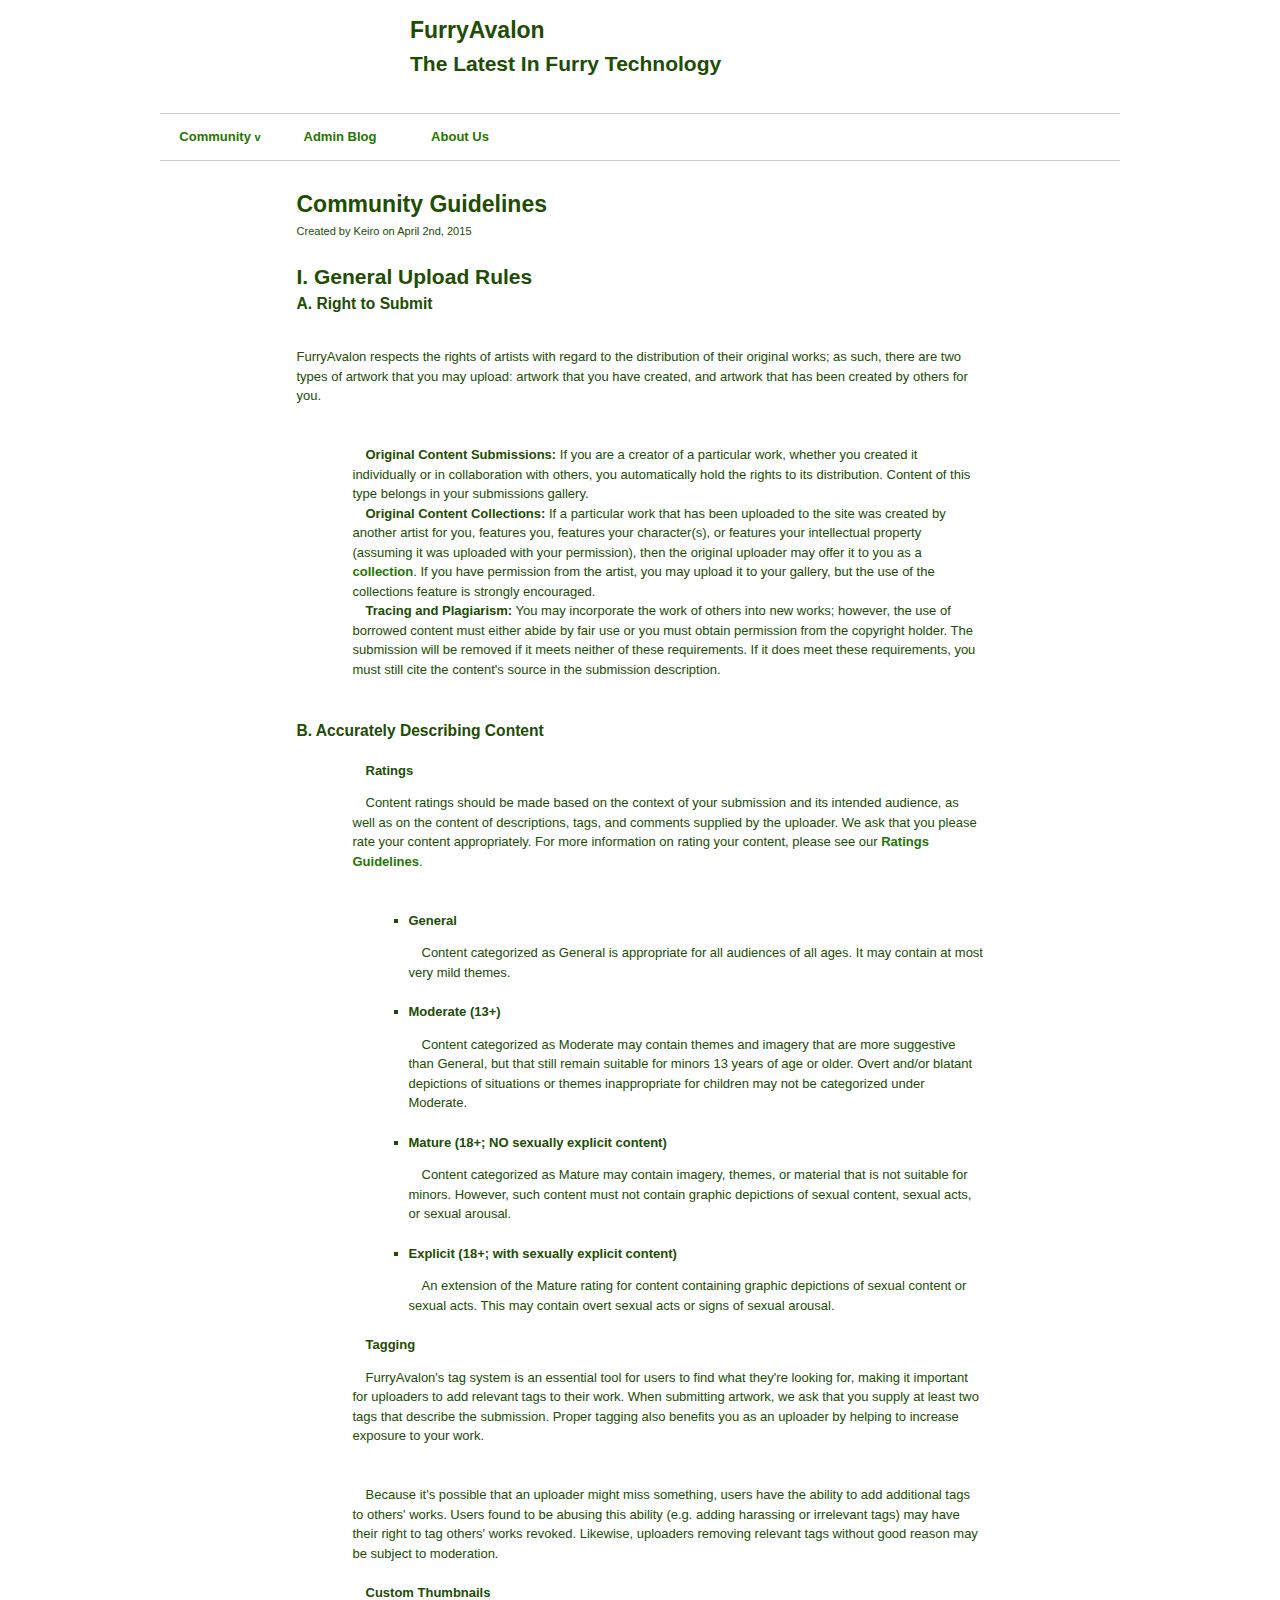
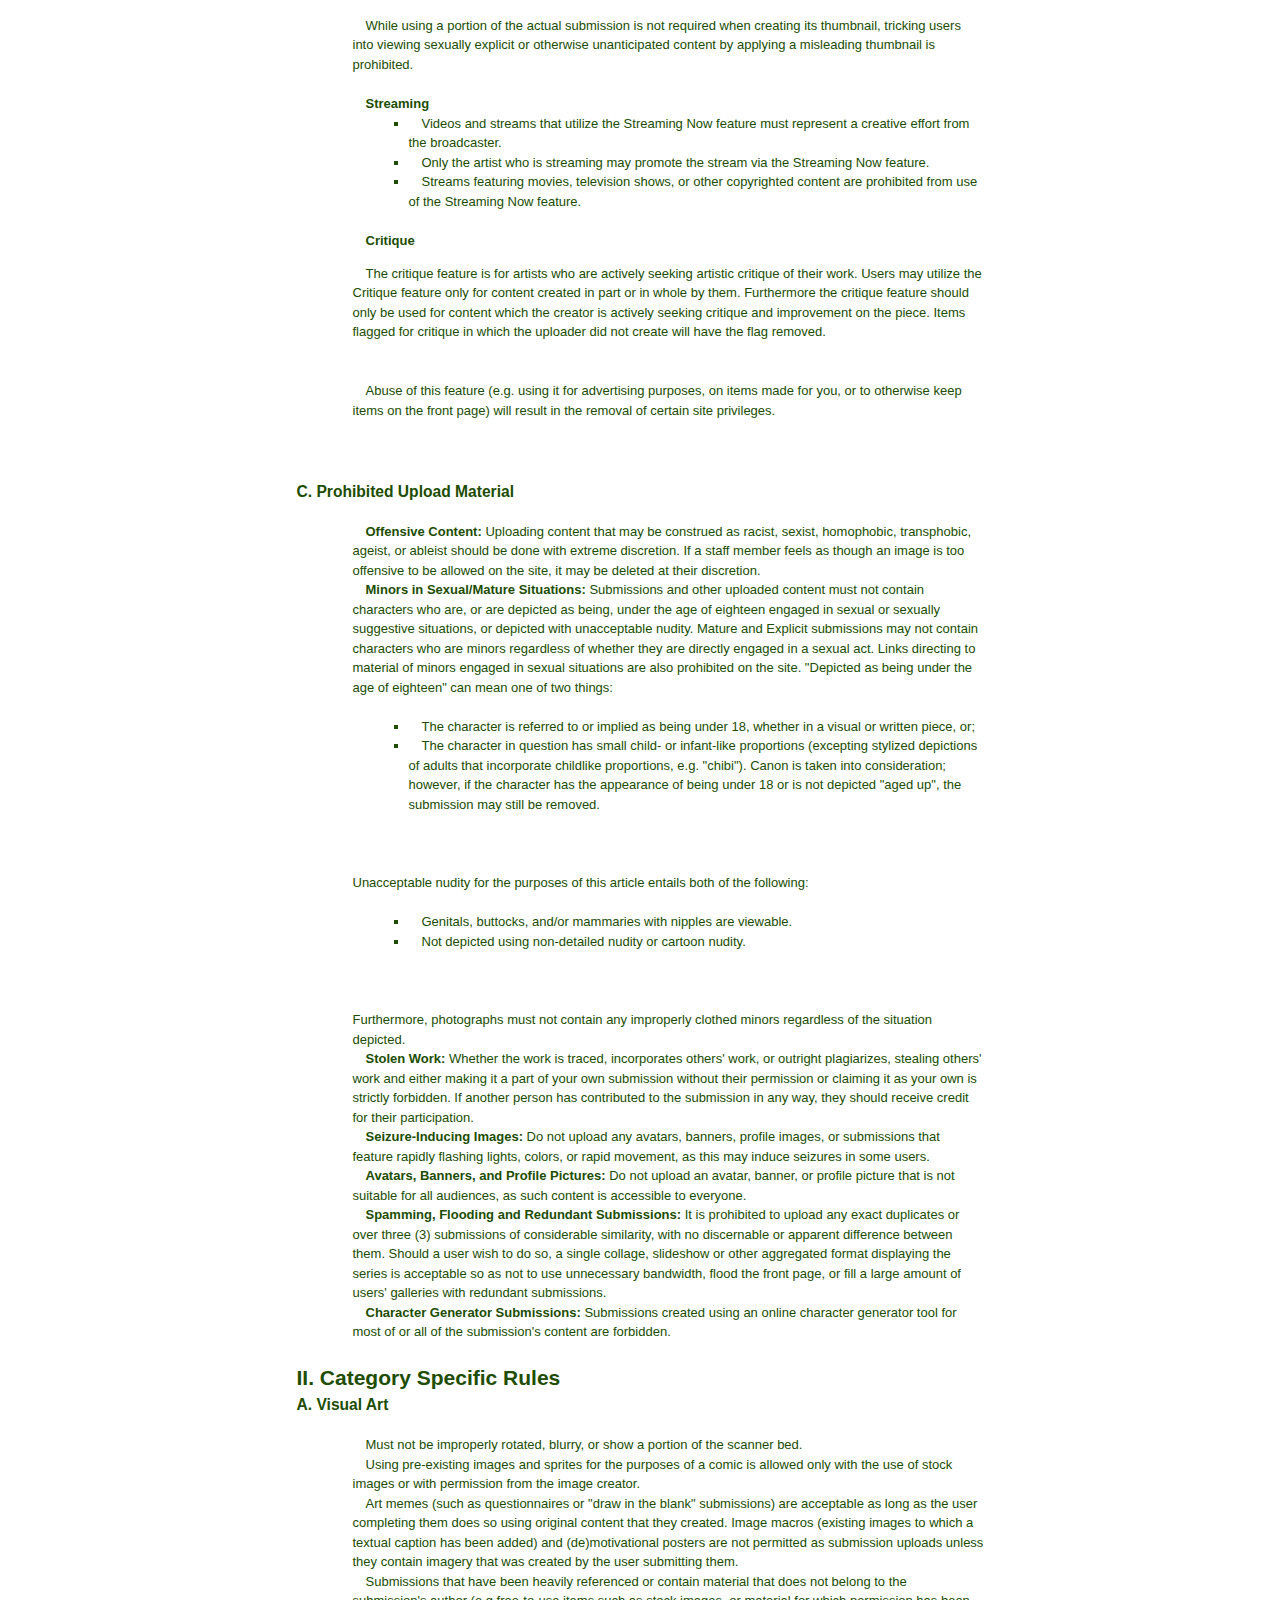
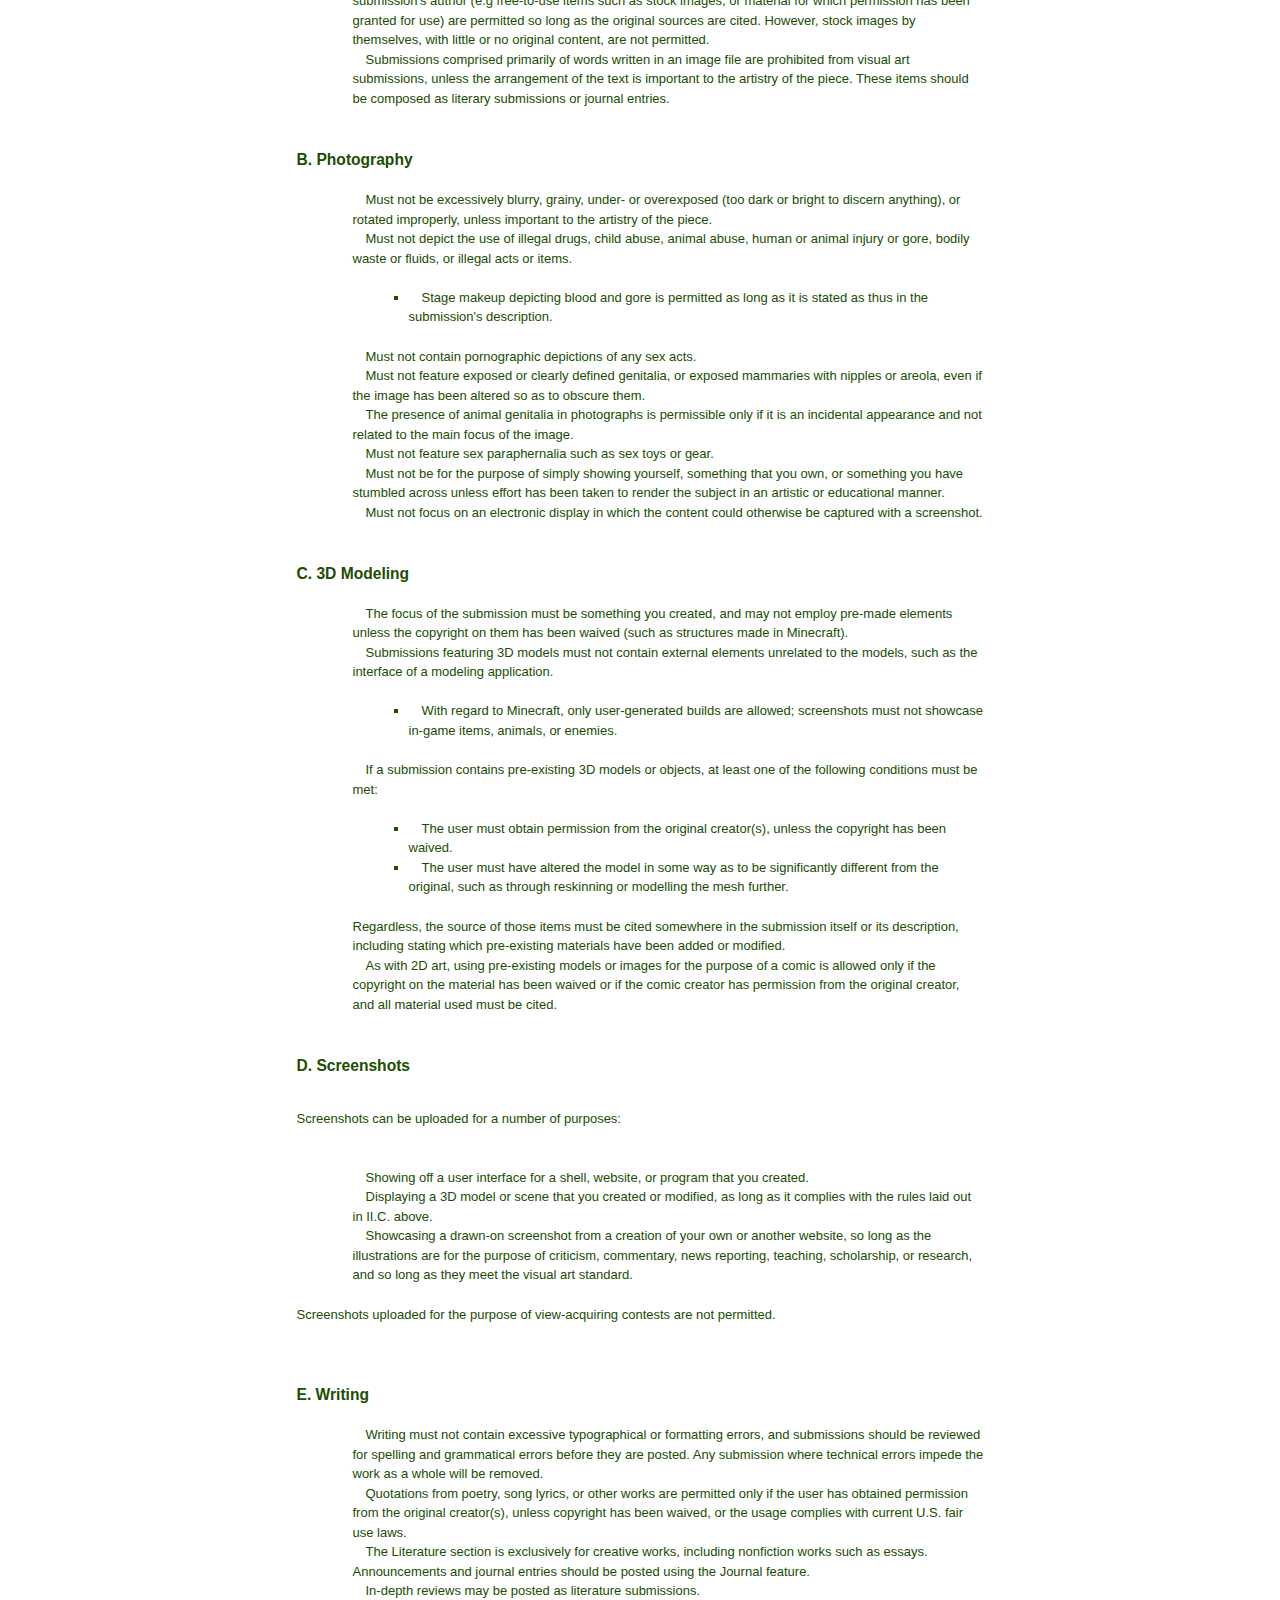
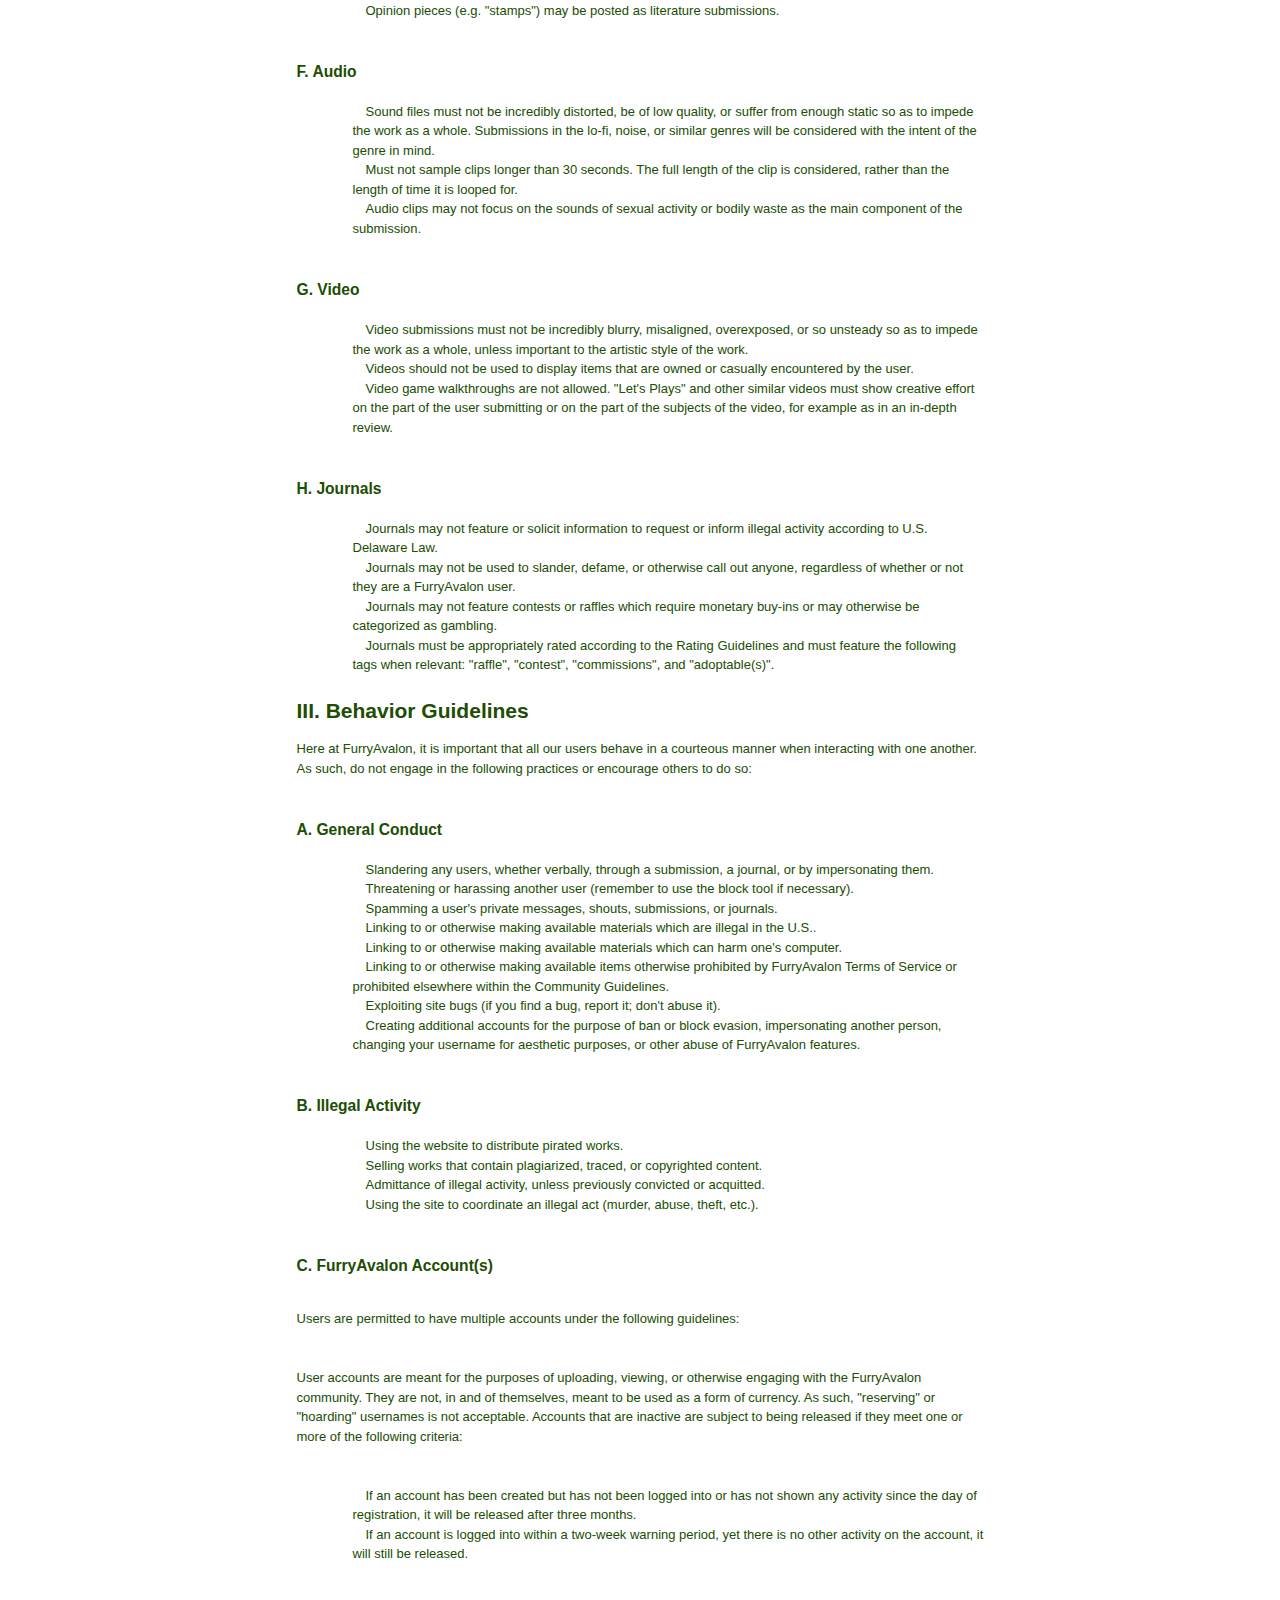
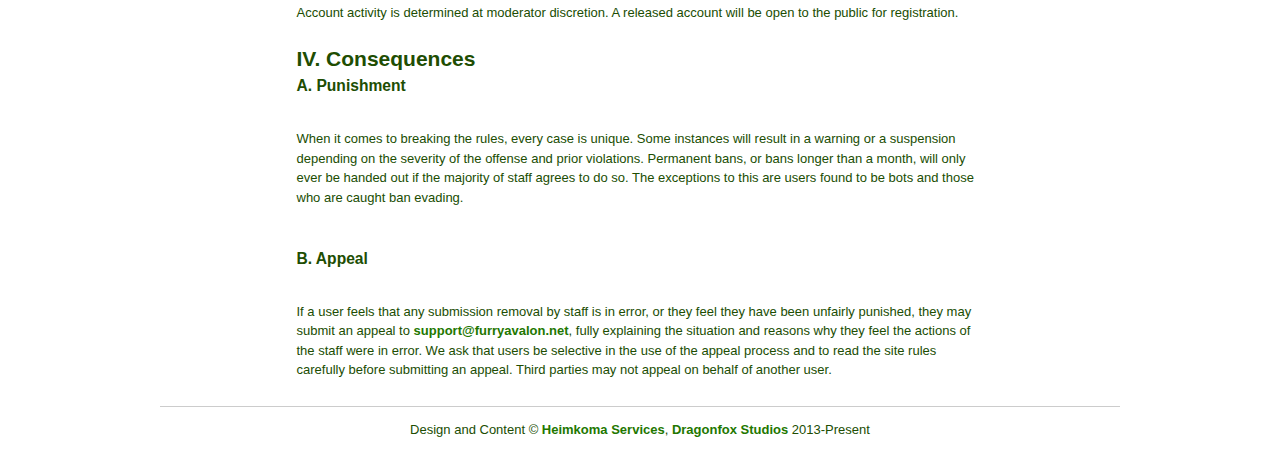
==== policy/index.html @ 7e96c05d "Add Policy folder" ====
<!DOCTYPE HTML>
<html>
	<head>
		<link rel="stylesheet" type="text/css" href="./css/reset.css" />
		<link rel="stylesheet" type="text/css" href="./css/text.css" />
		<link rel="stylesheet" type="text/css" href="./css/960.css" />
		
		<link rel="stylesheet" type="text/css" href="./css/custom.css" />
		<title>FurryAvalon | Policy</title>
	</head>
	<body>
		<header class="container_16">
			<div class="grid_4">
				<a href="http://furryavalon.net"><img class="logo_placeholder" src="./img/transparent.png" alt="furryavalon logo placehold" /></a>
			</div>
			<div class="grid_12">
				<h2>FurryAvalon</h2>
				<h3>The Latest In Furry Technology</h3>
			</div>
			<hr />
		</header>
		<nav>
			<div class="container_16">
                                <div class="grid_2 dropdown">
                                        <a href="">Community <small>v</small></a>

                                        <ul>
                                                <li><a href="http://irc.furryavalon.net:9000" target="_blank">IRC Webchat</a></li>
                                                <li><a href="http://furryavalon.net/forums" target="_blank">Forums</a></li>
                                        </ul>
                                </div>
				<div class="grid_2">
					<a href="http://blog.furryavalon.net">Admin Blog</a>
				</div>
				<div class="grid_2">
					<a href="about.html">About Us</a>
				</div>
			</div>
		</nav>
		<div class="container_16">
			<hr />
			<div class="grid_2 empty">&nbsp;</div>
			<div class="grid_12 mainbar">
				<article class="submission-single-article">
					<h2>Community Guidelines</h2>
					<small>Created by Keiro on April 2nd, 2015</small>
					<p><h3>I. General Upload Rules</h3>

    <div class="formatted-content">

      <h4>A. Right to Submit</h4>

      <p>FurryAvalon respects the rights of artists with regard to the distribution of their original works; as such, there are two types of artwork that you may upload: artwork that you have created, and artwork that has been created by others for you.</p>

      <ol>
        <li><strong>Original Content Submissions:</strong> If you are a creator of a particular work, whether you created it individually or in collaboration with others, you automatically hold the rights to its distribution. Content of this type belongs in your submissions gallery.</li>
        <li><strong>Original Content Collections:</strong> If a particular work that has been uploaded to the site was created by another artist for you, features you, features your character(s), or features your intellectual property (assuming it was uploaded with your permission), then the original uploader may offer it to you as a <a href="#">collection</a>. If you have permission from the artist, you may upload it to your gallery, but the use of the collections feature is strongly encouraged.</li>
        <li><strong>Tracing and Plagiarism:</strong> You may incorporate the work of others into new works; however, the use of borrowed content must either abide by fair use or you must obtain permission from the copyright holder. The submission will be removed if it meets neither of these requirements. If it does meet these requirements, you must still cite the content's source in the submission description.</li>
      </ol>

      <h4>B. Accurately Describing Content</h4>

      <ol>
        <li><a name="ratings"></a><strong>Ratings</strong>
          <p>Content ratings should be made based on the context of your submission and its intended audience, as well as on the content of descriptions, tags, and comments supplied by the uploader. We ask that you please rate your content appropriately. For more information on rating your content, please see our <a href="#">Ratings Guidelines</a>.</p>
          <ul>
            <li><strong>General</strong>
              <p>Content categorized as General is appropriate for all audiences of all ages. It may contain at most very mild themes.</p>
            </li>
            <li><strong>Moderate (13+)</strong>
              <p>Content categorized as Moderate may contain themes and imagery that are more suggestive than General, but that still remain suitable for minors 13 years of age or older. Overt and/or blatant depictions of situations or themes inappropriate for children may not be categorized under Moderate.</p>
            </li>
            <li><strong>Mature (18+; NO sexually explicit content)</strong>
              <p>Content categorized as Mature may contain imagery, themes, or material that is not suitable for minors. However, such content must not contain graphic depictions of sexual content, sexual acts, or sexual arousal.</p>
            </li>
            <li><strong>Explicit (18+; with sexually explicit content)</strong>
              <p>An extension of the Mature rating for content containing graphic depictions of sexual content or sexual acts. This may contain overt sexual acts or signs of sexual arousal.</p>
            </li>
          </ul>
        </li>

        <li><strong>Tagging</strong>
          <p>FurryAvalon's tag system is an essential tool for users to find what they're looking for, making it important for uploaders to add relevant tags to their work. When submitting artwork, we ask that you supply at least two tags that describe the submission. Proper tagging also benefits you as an uploader by helping to increase exposure to your work.</p>

          <p>Because it's possible that an uploader might miss something, users have the ability to add additional tags to others' works. Users found to be abusing this ability (e.g. adding harassing or irrelevant tags) may have their right to tag others' works revoked. Likewise, uploaders removing relevant tags without good reason may be subject to moderation.</p>
        </li>

        <li><strong>Custom Thumbnails</strong>
          <p>While using a portion of the actual submission is not required when creating its thumbnail, tricking users into viewing sexually explicit or otherwise unanticipated content by applying a misleading thumbnail is prohibited.</p>
        </li>

        <li><strong>Streaming</strong>
          <ul>
            <li>Videos and streams that utilize the Streaming Now feature must represent a creative effort from the broadcaster.</li>
            <li>Only the artist who is streaming may promote the stream via the Streaming Now feature.</li>
            <li>Streams featuring movies, television shows, or other copyrighted content are prohibited from use of the Streaming Now feature.</li>
          </ul>
        </li>

        <li><strong>Critique</strong>
          <p>The critique feature is for artists who are actively seeking artistic critique of their work. Users may utilize the Critique feature only for content created in part or in whole by them. Furthermore the critique feature should only be used for content which the creator is actively seeking critique and improvement on the piece. Items flagged for critique in which the uploader did not create will have the flag removed.</p>
          <p>Abuse of this feature (e.g. using it for advertising purposes, on items made for you, or to otherwise keep items on the front page) will result in the removal of certain site privileges.</p>
        </li>
      </ol>

    <h4>C. Prohibited Upload Material</h4>

      <ol>
        <li><strong>Offensive Content:</strong> Uploading content that may be construed as racist, sexist, homophobic, transphobic, ageist, or ableist should be done with extreme discretion. If a staff member feels as though an image is too offensive to be allowed on the site, it may be deleted at their discretion.</li>

        <li><strong>Minors in Sexual/Mature Situations:</strong> Submissions and other uploaded content must not contain characters who are, or are depicted as being, under the age of eighteen engaged in sexual or sexually suggestive situations, or depicted with unacceptable nudity. Mature and Explicit submissions may not contain characters who are minors regardless of whether they are directly engaged in a sexual act. Links directing to material of minors engaged in sexual situations are also prohibited on the site. "Depicted as being under the age of eighteen" can mean one of two things:
          <ul style="padding-top: 1.5em;">
            <li>The character is referred to or implied as being under 18, whether in a visual or written piece, or;</li>
            <li>The character in question has small child- or infant-like proportions (excepting stylized depictions of adults that incorporate childlike proportions, e.g. "chibi"). Canon is taken into consideration; however, if the character has the appearance of being under 18 or is not depicted "aged up", the submission may still be removed.</li>
          </ul>
          <br />Unacceptable nudity for the purposes of this article entails both of the following:
          <ul style="padding-top: 1.5em;">
            <li>Genitals, buttocks, and/or mammaries with nipples are viewable.</li>
            <li>Not depicted using non-detailed nudity or cartoon nudity.</li>
          </ul>
          <br />Furthermore, photographs must not contain any improperly clothed minors regardless of the situation depicted.
        </li>

        <li><strong>Stolen Work:</strong> Whether the work is traced, incorporates others' work, or outright plagiarizes, stealing others' work and either making it a part of your own submission without their permission or claiming it as your own is strictly forbidden. If another person has contributed to the submission in any way, they should receive credit for their participation.</li>

        <li><strong>Seizure-Inducing Images:</strong> Do not upload any avatars, banners, profile images, or submissions that feature rapidly flashing lights, colors, or rapid movement, as this may induce seizures in some users.</li>

        <li><strong>Avatars, Banners, and Profile Pictures:</strong> Do not upload an avatar, banner, or profile picture that is not suitable for all audiences, as such content is accessible to everyone.</li>

        <li><strong>Spamming, Flooding and Redundant Submissions:</strong> It is prohibited to upload any exact duplicates or over three (3) submissions of considerable similarity, with no discernable or apparent difference between them. Should a user wish to do so, a single collage, slideshow or other aggregated format displaying the series is acceptable so as not to use unnecessary bandwidth, flood the front page, or fill a large amount of users' galleries with redundant submissions.</li>

        <li><strong>Character Generator Submissions:</strong> Submissions created using an online character generator tool for most of or all of the submission's content are forbidden.</li>
      </ol>
    </div>

    <h3>II. Category Specific Rules</h3>

    <div class="formatted-content">
      <h4>A. Visual Art</h4>

      <ol>
        <li>Must not be improperly rotated, blurry, or show a portion of the scanner bed.</li>
        <li>Using pre-existing images and sprites for the purposes of a comic is allowed only with the use of stock images or with permission from the image creator.</li>
        <li>Art memes (such as questionnaires or "draw in the blank" submissions) are acceptable as long as the user completing them does so using original content that they created. Image macros (existing images to which a textual caption has been added) and (de)motivational posters are not permitted as submission uploads unless they contain imagery that was created by the user submitting them.</li>
        <li>Submissions that have been heavily referenced or contain material that does not belong to the submission's author (e.g free-to-use items such as stock images, or material for which permission has been granted for use) are permitted so long as the original sources are cited. However, stock images by themselves, with little or no original content, are not permitted.</li>
        <li>Submissions comprised primarily of words written in an image file are prohibited from visual art submissions, unless the arrangement of the text is important to the artistry of the piece. These items should be composed as literary submissions or journal entries.</li>
      </ol>

      <h4>B. Photography</h4>

      <ol>
        <li>Must not be excessively blurry, grainy, under- or overexposed (too dark or bright to discern anything), or rotated improperly, unless important to the artistry of the piece.</li>
        <li>Must not depict the use of illegal drugs, child abuse, animal abuse, human or animal injury or gore, bodily waste or fluids, or illegal acts or items.
          <ul style="padding-top: 1.5em;">
            <li>Stage makeup depicting blood and gore is permitted as long as it is stated as thus in the submission's description.</li>
          </ul>
        </li>
        <li>Must not contain pornographic depictions of any sex acts.</li>
        <li>Must not feature exposed or clearly defined genitalia, or exposed mammaries with nipples or areola, even if the image has been altered so as to obscure them.</li>
        <li>The presence of animal genitalia in photographs is permissible only if it is an incidental appearance and not related to the main focus of the image.</li>
        <li>Must not feature sex paraphernalia such as sex toys or gear.</li>
        <li>Must not be for the purpose of simply showing yourself, something that you own, or something you have stumbled across unless effort has been taken to render the subject in an artistic or educational manner.</li>
        <li>Must not focus on an electronic display in which the content could otherwise be captured with a screenshot.</li>
      </ol>

      <h4>C. 3D Modeling</h4>

      <ol>
        <li>The focus of the submission must be something you created, and may not employ pre-made elements unless the copyright on them has been waived (such as structures made in Minecraft).</li>
        <li>Submissions featuring 3D models must not contain external elements unrelated to the models, such as the interface of a modeling application.
          <ul style="padding-top: 1.5em;">
            <li>With regard to Minecraft, only user-generated builds are allowed; screenshots must not showcase in-game items, animals, or enemies.</li>
          </ul>
        </li>
        <li>If a submission contains pre-existing 3D models or objects, at least one of the following conditions must be met:
          <ul style="padding-top: 1.5em;">
            <li>The user must obtain permission from the original creator(s), unless the copyright has been waived.</li>
            <li>The user must have altered the model in some way as to be significantly different from the original, such as through reskinning or modelling the mesh further.</li>
          </ul>
        Regardless, the source of those items must be cited somewhere in the submission itself or its description, including stating which pre-existing materials have been added or modified.</li>
        <li>As with 2D art, using pre-existing models or images for the purpose of a comic is allowed only if the copyright on the material has been waived or if the comic creator has permission from the original creator, and all material used must be cited.</li>
      </ol>

      <h4>D. Screenshots</h4>

      <p>Screenshots can be uploaded for a number of purposes:</p>

      <ol>
        <li>Showing off a user interface for a shell, website, or program that you created.</li>
        <li>Displaying a 3D model or scene that you created or modified, as long as it complies with the rules laid out in II.C. above.</li>
        <li>Showcasing a drawn-on screenshot from a creation of your own or another website, so long as the illustrations are for the purpose of criticism, commentary, news reporting, teaching, scholarship, or research, and so long as they meet the visual art standard.</li>
      </ol>

      <p style="position: relative; top: -1.5em;">Screenshots uploaded for the purpose of view-acquiring contests are not permitted.</p>

      <h4>E. Writing</h4>

      <ol>
        <li>Writing must not contain excessive typographical or formatting errors, and submissions should be reviewed for spelling and grammatical errors before they are posted. Any submission where technical errors impede the work as a whole will be removed.</li>
        <li>Quotations from poetry, song lyrics, or other works are permitted only if the user has obtained permission from the original creator(s), unless copyright has been waived, or the usage complies with current U.S. fair use laws.</li>
        <li>The Literature section is exclusively for creative works, including nonfiction works such as essays. Announcements and journal entries should be posted using the Journal feature.</li>
        <li>In-depth reviews may be posted as literature submissions.</li>
        <li>Opinion pieces (e.g. "stamps") may be posted as literature submissions.</li>
      </ol>

      <h4>F. Audio</h4>

      <ol>
        <li>Sound files must not be incredibly distorted, be of low quality, or suffer from enough static so as to impede the work as a whole. Submissions in the lo-fi, noise, or similar genres will be considered with the intent of the genre in mind.</li>
        <li>Must not sample clips longer than 30 seconds. The full length of the clip is considered, rather than the length of time it is looped for.</li>
        <li>Audio clips may not focus on the sounds of sexual activity or bodily waste as the main component of the submission.</li>
      </ol>

      <h4>G. Video</h4>

      <ol>
        <li>Video submissions must not be incredibly blurry, misaligned, overexposed, or so unsteady so as to impede the work as a whole, unless important to the artistic style of the work.</li>
        <li>Videos should not be used to display items that are owned or casually encountered by the user.</li>
        <li>Video game walkthroughs are not allowed. "Let's Plays" and other similar videos must show creative effort on the part of the user submitting or on the part of the subjects of the video, for example as in an in-depth review.</li>
      </ol>

      <h4>H. Journals</h4>

      <ol>
        <li>Journals may not feature or solicit information to request or inform illegal activity according to U.S. Delaware Law.</li>
        <li>Journals may not be used to slander, defame, or otherwise call out anyone, regardless of whether or not they are a FurryAvalon user.</li>
        <li>Journals may not feature contests or raffles which require monetary buy-ins or may otherwise be categorized as gambling.</li>
        <li>Journals must be appropriately rated according to the Rating Guidelines and must feature the following tags when relevant: "raffle", "contest", "commissions", and "adoptable(s)".</li>
      </ol>
    </div>

    <h3>III. Behavior Guidelines</h3>

    <div class="formatted-content">

      <p>Here at FurryAvalon, it is important that all our users behave in a courteous manner when interacting with one another. As such, do not engage in the following practices or encourage others to do so:</p>

      <h4>A. General Conduct</h4>

      <ol>
        <li>Slandering any users, whether verbally, through a submission, a journal, or by impersonating them.</li>
        <li>Threatening or harassing another user (remember to use the block tool if necessary).</li>
        <li>Spamming a user's private messages, shouts, submissions, or journals.</li>
        <li>Linking to or otherwise making available materials which are illegal in the U.S..</li>
        <li>Linking to or otherwise making available materials which can harm one's computer.</li>
        <li>Linking to or otherwise making available items otherwise prohibited by FurryAvalon Terms of Service or prohibited elsewhere within the Community Guidelines.</li>
        <li>Exploiting site bugs (if you find a bug, report it; don't abuse it).</li>
        <li>Creating additional accounts for the purpose of ban or block evasion, impersonating another person, changing your username for aesthetic purposes, or other abuse of FurryAvalon features.</li>
      </ol>

      <h4>B. Illegal Activity</h4>

      <ol>
        <li>Using the website to distribute pirated works.</li>
        <li>Selling works that contain plagiarized, traced, or copyrighted content.</li>
        <li>Admittance of illegal activity, unless previously convicted or acquitted.</li>
        <li>Using the site to coordinate an illegal act (murder, abuse, theft, etc.).</li>
      </ol>

      <h4>C. FurryAvalon Account(s)</h4>

      <p>Users are permitted to have multiple accounts under the following guidelines:</p>

      <p>User accounts are meant for the purposes of uploading, viewing, or otherwise engaging with the FurryAvalon community. They are not, in and of themselves, meant to be used as a form of currency. As such, "reserving" or "hoarding" usernames is not acceptable. Accounts that are inactive are subject to being released if they meet one or more of the following criteria:</p>

      <ol>
        <li>If an account has been created but has not been logged into or has not shown any activity since the day of registration, it will be released after three months.</li>
        <li>If an account is logged into within a two-week warning period, yet there is no other activity on the account, it will still be released.</li>
      </ol>

      <p>Account activity is determined at moderator discretion. A released account will be open to the public for registration.</p>
    </div>

    <h3>IV. Consequences</h3>

    <div class="formatted-content">

      <h4>A. Punishment</h4>

      <p>When it comes to breaking the rules, every case is unique. Some instances will result in a warning or a suspension depending on the severity of the offense and prior violations. Permanent bans, or bans longer than a month, will only ever be handed out if the majority of staff agrees to do so. The exceptions to this are users found to be bots and those who are caught ban evading.</p>

      <h4>B. Appeal</h4>

      <p>If a user feels that any submission removal by staff is in error, or they feel they have been unfairly punished, they may submit an appeal to <a href=mailto:support@furryavalon.net>support@furryavalon.net</a>, fully explaining the situation and reasons why they feel the actions of the staff were in error. We ask that users be selective in the use of the appeal process and to read the site rules carefully before submitting an appeal. Third parties may not appeal on behalf of another user.</p>
				</article>
			</div>
		</div>
		<footer class="container_16">
			<hr />
			<p class="text-align-center">Design and Content &copy; <a href="https://heimkoma.com">Heimkoma Services</a>, <a href="http://dragonfox.net/wordpress/">Dragonfox Studios</a> 2013-Present</p>
		</footer>
	</body>
</html>
---- policy/css/text.css ----
/*
  960 Grid System ~ Text CSS.
  Learn more ~ http://960.gs/

  Licensed under GPL and MIT.
*/

/* `Basic HTML
----------------------------------------------------------------------------------------------------*/

body {
  font: 13px/1.5 'Helvetica Neue', Arial, 'Liberation Sans', FreeSans, sans-serif;
}

pre,
code {
  font-family: 'DejaVu Sans Mono', Menlo, Consolas, monospace;
}

hr {
  border: 0 #ccc solid;
  border-top-width: 1px;
  clear: both;
  height: 0;
}

/* `Headings
----------------------------------------------------------------------------------------------------*/

h1 {
  font-size: 25px;
}

h2 {
  font-size: 23px;
}

h3 {
  font-size: 21px;
}

h4 {
  font-size: 19px;
}

h5 {
  font-size: 17px;
}

h6 {
  font-size: 15px;
}

/* `Spacing
----------------------------------------------------------------------------------------------------*/

ol {
  list-style: decimal;
}

ul {
  list-style: disc;
}

li {
  margin-left: 30px;
}

p,
dl,
hr,
h1,
h2,
h3,
h4,
h5,
h6,
ol,
ul,
pre,
table,
address,
fieldset,
figure {
  margin-bottom: 20px;
}
.formatted-content i {
	font-family: inherit;
	font-weight: inherit;
}
.formatted-content {
	word-wrap: break-word;
}

.formatted-content p, .formatted-content ul, .formatted-content ol {
	padding-bottom: 1.5em;
}

.formatted-content p:last-child, .formatted-content ul:last-child,
.formatted-content ol:last-child {
	padding-bottom: 0;
}

.formatted-content blockquote {
	margin-bottom: 1.5em;
}

.formatted-content blockquote:last-child {
	margin-bottom: 0;
}

.formatted-content ul, .formatted-content ol {
	margin-left: 2em;
}

.formatted-content h1 {
	font-size: 1.8em;
	padding-bottom: 0.9em;
}

.formatted-content p + h1 {
	padding-top: 0.4em;
}

.formatted-content h2 {
	font-size: 1.5em;
	padding-bottom: 1em;
}

.formatted-content p + h2 {
	padding-top: 0.3em;
}

.formatted-content h3 {
	font-size: 1.3em;
	padding-bottom: 1.1em;
}

.formatted-content h4 {
	font-size: 1.2em;
	padding-bottom: 1.2em;
}

.formatted-content h5 {
	font-size: 1.1em;
	padding-bottom: 1.3em;
}

.formatted-content h6 {
	font-size: 1em;
	padding-bottom: 1.4em;
}

.formatted-content ul li {
	list-style-type: square;
}

.formatted-content p + hr {
	margin-top: -0.7em;
}

.formatted-content img {
	max-width: 100%;
}

.formatted-content pre {
	background-color: #eee;
	margin-bottom: 1.5em;
	padding: 0.5em;
	-moz-tab-size: 4;
	     tab-size: 4;
	word-break: break-all;
	font-size: 0.82rem;
}

.formatted-content pre:only-child {
	margin-bottom: 0;
}

.formatted-content .align-left    { text-align: left; }
.formatted-content .align-center  { text-align: center; }
.formatted-content .align-right   { text-align: right; }
.formatted-content .align-justify { text-align: justify; }

.formatted-content .image-right {
	float: right;
	margin: 0 0 1.5em 1.5em;
	max-width: 40%;
}

.formatted-content .image-left {
	float: left;
	margin: 0 1.5em 1.5em 0;
	max-width: 40%;
}

@media (min-width: 30em) {
	.formatted-content .image-right {
		margin-left: 3.5em;
		max-width: 50%;
	}

	.formatted-content .image-left {
		margin-right: 3.5em;
		max-width: 50%;
	}
}
---- policy/css/960.css ----
/*
  960 Grid System ~ Core CSS.
  Learn more ~ http://960.gs/

  Licensed under GPL and MIT.
*/

/*
  Forces backgrounds to span full width,
  even if there is horizontal scrolling.
  Increase this if your layout is wider.

  Note: IE6 works fine without this fix.
*/

body {
  min-width: 960px;
}

/* `Container
----------------------------------------------------------------------------------------------------*/

.container_12,
.container_16 {
  margin-left: auto;
  margin-right: auto;
  width: 960px;
}

/* `Grid >> Global
----------------------------------------------------------------------------------------------------*/

.grid_1,
.grid_2,
.grid_3,
.grid_4,
.grid_5,
.grid_6,
.grid_7,
.grid_8,
.grid_9,
.grid_10,
.grid_11,
.grid_12,
.grid_13,
.grid_14,
.grid_15,
.grid_16 {
  display: inline;
  float: left;
  margin-left: 10px;
  margin-right: 10px;
}

.push_1, .pull_1,
.push_2, .pull_2,
.push_3, .pull_3,
.push_4, .pull_4,
.push_5, .pull_5,
.push_6, .pull_6,
.push_7, .pull_7,
.push_8, .pull_8,
.push_9, .pull_9,
.push_10, .pull_10,
.push_11, .pull_11,
.push_12, .pull_12,
.push_13, .pull_13,
.push_14, .pull_14,
.push_15, .pull_15 {
  position: relative;
}

.container_12 .grid_3,
.container_16 .grid_4 {
  width: 220px;
}

.container_12 .grid_6,
.container_16 .grid_8 {
  width: 460px;
}

.container_12 .grid_9,
.container_16 .grid_12 {
  width: 700px;
}

.container_12 .grid_12,
.container_16 .grid_16 {
  width: 940px;
}

/* `Grid >> Children (Alpha ~ First, Omega ~ Last)
----------------------------------------------------------------------------------------------------*/

.alpha {
  margin-left: 0;
}

.omega {
  margin-right: 0;
}

/* `Grid >> 12 Columns
----------------------------------------------------------------------------------------------------*/

.container_12 .grid_1 {
  width: 60px;
}

.container_12 .grid_2 {
  width: 140px;
}

.container_12 .grid_4 {
  width: 300px;
}

.container_12 .grid_5 {
  width: 380px;
}

.container_12 .grid_7 {
  width: 540px;
}

.container_12 .grid_8 {
  width: 620px;
}

.container_12 .grid_10 {
  width: 780px;
}

.container_12 .grid_11 {
  width: 860px;
}

/* `Grid >> 16 Columns
----------------------------------------------------------------------------------------------------*/

.container_16 .grid_1 {
  width: 40px;
}

.container_16 .grid_2 {
  width: 100px;
}

.container_16 .grid_3 {
  width: 160px;
}

.container_16 .grid_5 {
  width: 280px;
}

.container_16 .grid_6 {
  width: 340px;
}

.container_16 .grid_7 {
  width: 400px;
}

.container_16 .grid_9 {
  width: 520px;
}

.container_16 .grid_10 {
  width: 580px;
}

.container_16 .grid_11 {
  width: 640px;
}

.container_16 .grid_13 {
  width: 760px;
}

.container_16 .grid_14 {
  width: 820px;
}

.container_16 .grid_15 {
  width: 880px;
}

/* `Prefix Extra Space >> Global
----------------------------------------------------------------------------------------------------*/

.container_12 .prefix_3,
.container_16 .prefix_4 {
  padding-left: 240px;
}

.container_12 .prefix_6,
.container_16 .prefix_8 {
  padding-left: 480px;
}

.container_12 .prefix_9,
.container_16 .prefix_12 {
  padding-left: 720px;
}

/* `Prefix Extra Space >> 12 Columns
----------------------------------------------------------------------------------------------------*/

.container_12 .prefix_1 {
  padding-left: 80px;
}

.container_12 .prefix_2 {
  padding-left: 160px;
}

.container_12 .prefix_4 {
  padding-left: 320px;
}

.container_12 .prefix_5 {
  padding-left: 400px;
}

.container_12 .prefix_7 {
  padding-left: 560px;
}

.container_12 .prefix_8 {
  padding-left: 640px;
}

.container_12 .prefix_10 {
  padding-left: 800px;
}

.container_12 .prefix_11 {
  padding-left: 880px;
}

/* `Prefix Extra Space >> 16 Columns
----------------------------------------------------------------------------------------------------*/

.container_16 .prefix_1 {
  padding-left: 60px;
}

.container_16 .prefix_2 {
  padding-left: 120px;
}

.container_16 .prefix_3 {
  padding-left: 180px;
}

.container_16 .prefix_5 {
  padding-left: 300px;
}

.container_16 .prefix_6 {
  padding-left: 360px;
}

.container_16 .prefix_7 {
  padding-left: 420px;
}

.container_16 .prefix_9 {
  padding-left: 540px;
}

.container_16 .prefix_10 {
  padding-left: 600px;
}

.container_16 .prefix_11 {
  padding-left: 660px;
}

.container_16 .prefix_13 {
  padding-left: 780px;
}

.container_16 .prefix_14 {
  padding-left: 840px;
}

.container_16 .prefix_15 {
  padding-left: 900px;
}

/* `Suffix Extra Space >> Global
----------------------------------------------------------------------------------------------------*/

.container_12 .suffix_3,
.container_16 .suffix_4 {
  padding-right: 240px;
}

.container_12 .suffix_6,
.container_16 .suffix_8 {
  padding-right: 480px;
}

.container_12 .suffix_9,
.container_16 .suffix_12 {
  padding-right: 720px;
}

/* `Suffix Extra Space >> 12 Columns
----------------------------------------------------------------------------------------------------*/

.container_12 .suffix_1 {
  padding-right: 80px;
}

.container_12 .suffix_2 {
  padding-right: 160px;
}

.container_12 .suffix_4 {
  padding-right: 320px;
}

.container_12 .suffix_5 {
  padding-right: 400px;
}

.container_12 .suffix_7 {
  padding-right: 560px;
}

.container_12 .suffix_8 {
  padding-right: 640px;
}

.container_12 .suffix_10 {
  padding-right: 800px;
}

.container_12 .suffix_11 {
  padding-right: 880px;
}

/* `Suffix Extra Space >> 16 Columns
----------------------------------------------------------------------------------------------------*/

.container_16 .suffix_1 {
  padding-right: 60px;
}

.container_16 .suffix_2 {
  padding-right: 120px;
}

.container_16 .suffix_3 {
  padding-right: 180px;
}

.container_16 .suffix_5 {
  padding-right: 300px;
}

.container_16 .suffix_6 {
  padding-right: 360px;
}

.container_16 .suffix_7 {
  padding-right: 420px;
}

.container_16 .suffix_9 {
  padding-right: 540px;
}

.container_16 .suffix_10 {
  padding-right: 600px;
}

.container_16 .suffix_11 {
  padding-right: 660px;
}

.container_16 .suffix_13 {
  padding-right: 780px;
}

.container_16 .suffix_14 {
  padding-right: 840px;
}

.container_16 .suffix_15 {
  padding-right: 900px;
}

/* `Push Space >> Global
----------------------------------------------------------------------------------------------------*/

.container_12 .push_3,
.container_16 .push_4 {
  left: 240px;
}

.container_12 .push_6,
.container_16 .push_8 {
  left: 480px;
}

.container_12 .push_9,
.container_16 .push_12 {
  left: 720px;
}

/* `Push Space >> 12 Columns
----------------------------------------------------------------------------------------------------*/

.container_12 .push_1 {
  left: 80px;
}

.container_12 .push_2 {
  left: 160px;
}

.container_12 .push_4 {
  left: 320px;
}

.container_12 .push_5 {
  left: 400px;
}

.container_12 .push_7 {
  left: 560px;
}

.container_12 .push_8 {
  left: 640px;
}

.container_12 .push_10 {
  left: 800px;
}

.container_12 .push_11 {
  left: 880px;
}

/* `Push Space >> 16 Columns
----------------------------------------------------------------------------------------------------*/

.container_16 .push_1 {
  left: 60px;
}

.container_16 .push_2 {
  left: 120px;
}

.container_16 .push_3 {
  left: 180px;
}

.container_16 .push_5 {
  left: 300px;
}

.container_16 .push_6 {
  left: 360px;
}

.container_16 .push_7 {
  left: 420px;
}

.container_16 .push_9 {
  left: 540px;
}

.container_16 .push_10 {
  left: 600px;
}

.container_16 .push_11 {
  left: 660px;
}

.container_16 .push_13 {
  left: 780px;
}

.container_16 .push_14 {
  left: 840px;
}

.container_16 .push_15 {
  left: 900px;
}

/* `Pull Space >> Global
----------------------------------------------------------------------------------------------------*/

.container_12 .pull_3,
.container_16 .pull_4 {
  left: -240px;
}

.container_12 .pull_6,
.container_16 .pull_8 {
  left: -480px;
}

.container_12 .pull_9,
.container_16 .pull_12 {
  left: -720px;
}

/* `Pull Space >> 12 Columns
----------------------------------------------------------------------------------------------------*/

.container_12 .pull_1 {
  left: -80px;
}

.container_12 .pull_2 {
  left: -160px;
}

.container_12 .pull_4 {
  left: -320px;
}

.container_12 .pull_5 {
  left: -400px;
}

.container_12 .pull_7 {
  left: -560px;
}

.container_12 .pull_8 {
  left: -640px;
}

.container_12 .pull_10 {
  left: -800px;
}

.container_12 .pull_11 {
  left: -880px;
}

/* `Pull Space >> 16 Columns
----------------------------------------------------------------------------------------------------*/

.container_16 .pull_1 {
  left: -60px;
}

.container_16 .pull_2 {
  left: -120px;
}

.container_16 .pull_3 {
  left: -180px;
}

.container_16 .pull_5 {
  left: -300px;
}

.container_16 .pull_6 {
  left: -360px;
}

.container_16 .pull_7 {
  left: -420px;
}

.container_16 .pull_9 {
  left: -540px;
}

.container_16 .pull_10 {
  left: -600px;
}

.container_16 .pull_11 {
  left: -660px;
}

.container_16 .pull_13 {
  left: -780px;
}

.container_16 .pull_14 {
  left: -840px;
}

.container_16 .pull_15 {
  left: -900px;
}

/* `Clear Floated Elements
----------------------------------------------------------------------------------------------------*/

/* http://sonspring.com/journal/clearing-floats */

.clear {
  clear: both;
  display: block;
  overflow: hidden;
  visibility: hidden;
  width: 0;
  height: 0;
}

/* http://www.yuiblog.com/blog/2010/09/27/clearfix-reloaded-overflowhidden-demystified */

.clearfix:before,
.clearfix:after,
.container_12:before,
.container_12:after,
.container_16:before,
.container_16:after {
  content: '.';
  display: block;
  overflow: hidden;
  visibility: hidden;
  font-size: 0;
  line-height: 0;
  width: 0;
  height: 0;
}

.clearfix:after,
.container_12:after,
.container_16:after {
  clear: both;
}

/*
  The following zoom:1 rule is specifically for IE6 + IE7.
  Move to separate stylesheet if invalid CSS is a problem.
*/

.clearfix,
.container_12,
.container_16 {
  zoom: 1;
}
---- policy/css/custom.css ----
/**
 * 	Custom.css
 * 
 * @author: Dragonfox Studios
 * 
 * @desc: Custom.css seperates non-application-specific CSS
 * 		  from the 960 Grid System CSS and from other, more
 * 		  specific CSS needs.
 */

/**
 * Font And Text
 */

body {
	color: #204D02;
}

header {
	padding: 1em 0 0;
}
/* Link. Link?  LINK!! */
a {
	color: #227700;
	font-weight: bold;
	text-decoration: none;
}

a:hover {
	text-decoration: underline;
}

.text-align-center {
	text-align: center;
}

.text-align-right {
	text-align: right;
}

small {
	font-size: .85em;
}

ul, ul li, ol, ol li {
	list-style-type: none;
}

li {
	text-indent: 1em;
}

/* Might not validate, not giving shits.
 * Output is supported in every current browser
 * except IE.
 */
output, code {
	font: "Lucida Console";
}

/**
 * Layout
 */

header, nav, footer {
	clear: both;
}

hr {
	padding: 0;
	margin: 0;
}
.logo_placeholder {
	width: 100px;
	height: 100px;
	padding: 0 .5em;
}

/***
 *Navbar dropdown lists. 
 */

/* Old CSS

nav > div {
	position: relative;
}
nav a+ul {
	display: none;
}

nav ul {
	position: absolute;
	z-index: 5;
}

nav ul li {
	text-indent: 0;
}
nav a:hover+ul, nav ul:hover {
	display: block;
}

*/

/* New CSS */
nav {
	
}
nav div .grid_2, nav div .grid_3 {
	text-align: center;
	padding: 1em 0;
}

nav div .grid_2 ul {
	width: 7.9em;
}

nav div .grid_3 ul {
	width: 13em;
}

nav > div {
	position: relative;
}

nav div.dropdown ul {
	display: none;
	background: rgba(255, 255, 255, .75);
	border: 1px #204D02 solid;
	margin-top: 1em;
}

nav div.dropdown:hover ul {
	display: block;
	position: absolute;
	z-index: 5;
}

nav div.dropdown ul li {
	padding: .5em;
	text-indent: 0;
	margin-left: 0;
}

/**
 * 	Header Group Reset
 */

h1, h2, h3, h4, h5, h6 {
	margin: 0;
	padding: 0;
}

/**
 * 	Other Text CSS
 */

p {
	margin-top: 1em;
}

/**
 * 	Front-page Latest Art CSS
 */

article {
	padding: .5em;
}
.art-show-figure, .music-show-figure {
	width: 100px;
	position: relative;
	float: left;
	
	padding: 6.5px;
}

.art-show-single, .music-show-single {
	width: 100px;
	height: 100px;
}

.art-show-figure figcaption, .music-show-figure figcaption {
	text-align: center;
	font-size: .9em;
	padding-top: .5em;
}


/**
 * 	Single.html CSS
 */

.submission-single-sep {
	border: none;
	border-top: 1px #000 dotted;
	padding-bottom: 1em;
}

.submission-single-article {
	padding-top: 2em;
}

.submission-comment {
	
}

.submission-comment-reply {
	padding-left: 2em;
}

/**
 * 	Profile.html CSS
 */

.profile-placeholder-latest {
	width: 300px;
	height: 300px;
	margin: 13px 13px;
}

/**
 * 	QWEBIRC
 */

.qwebirc {
	padding-left: 0;
	padding-right: 0;
	margin-left: 0;
	margin-right: 0;
}

.qwebirc-qui .outertabbar {
	background: #FFF !important;
}
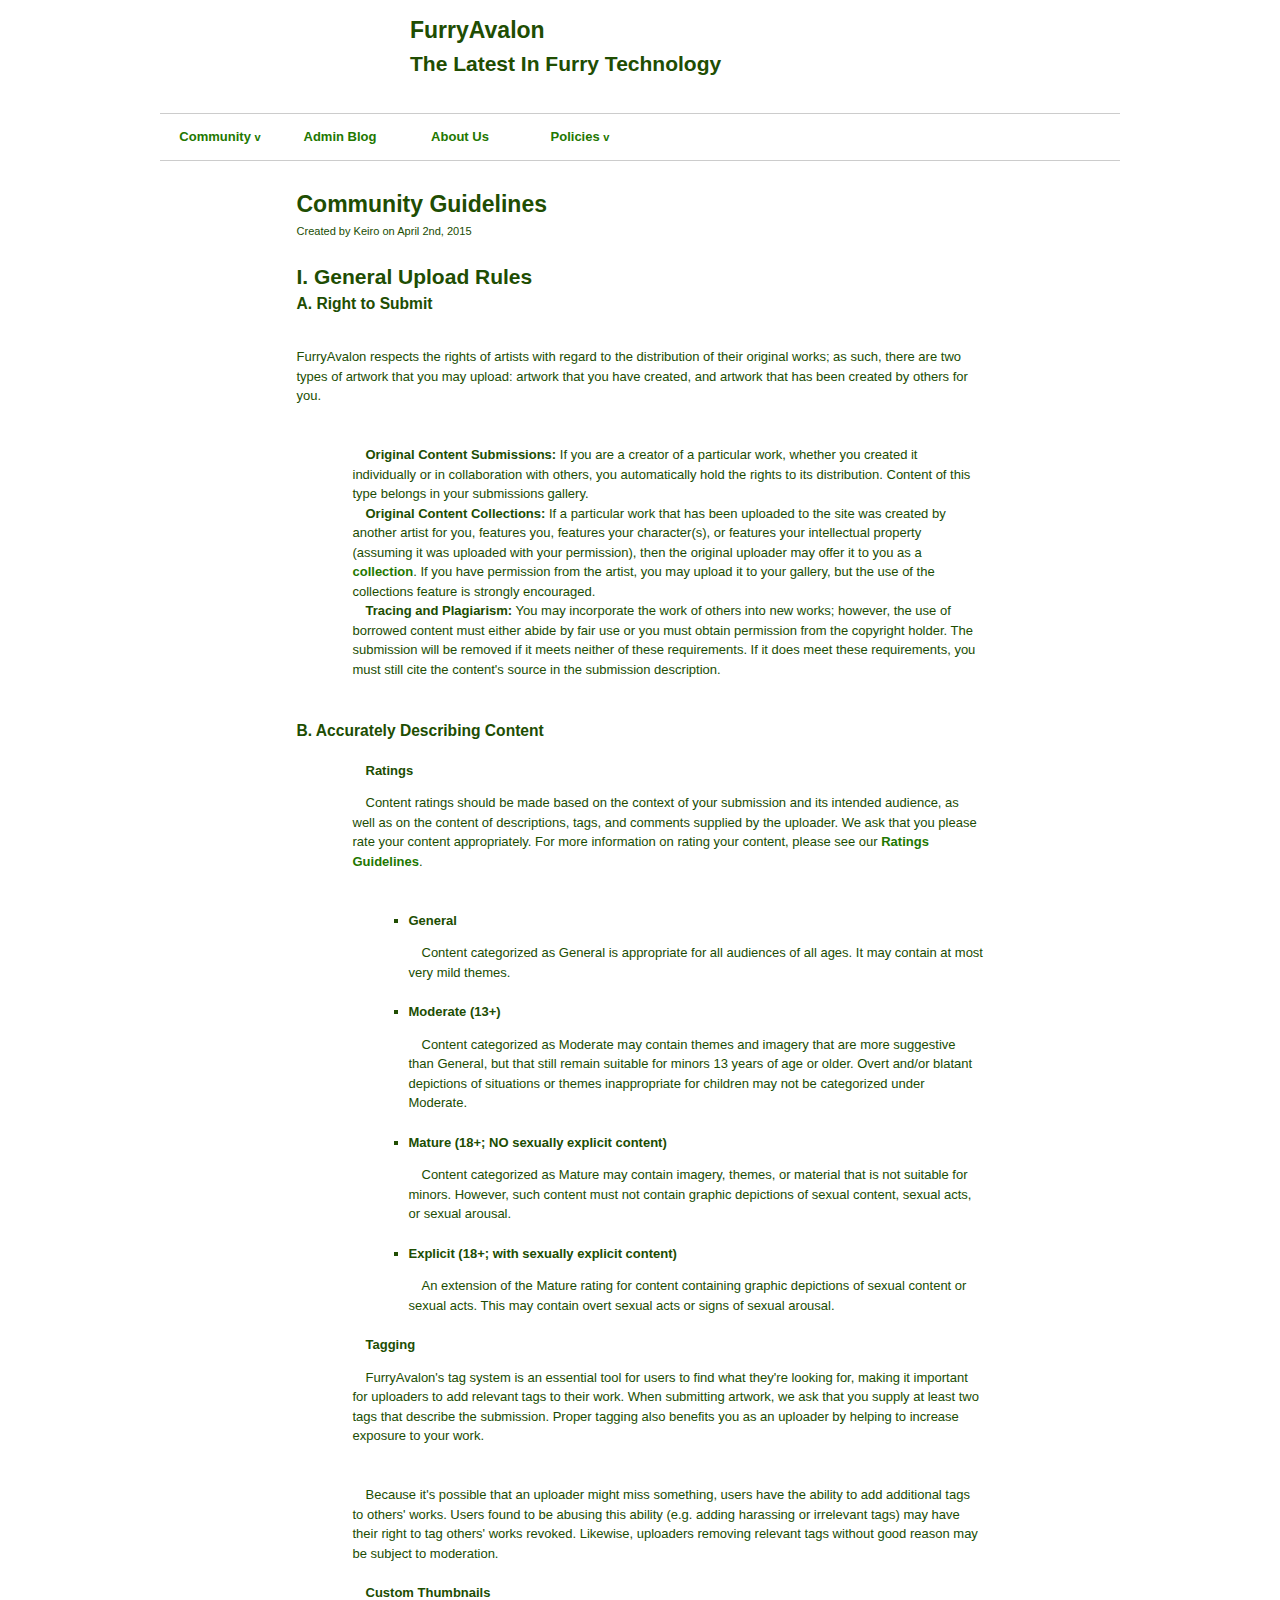
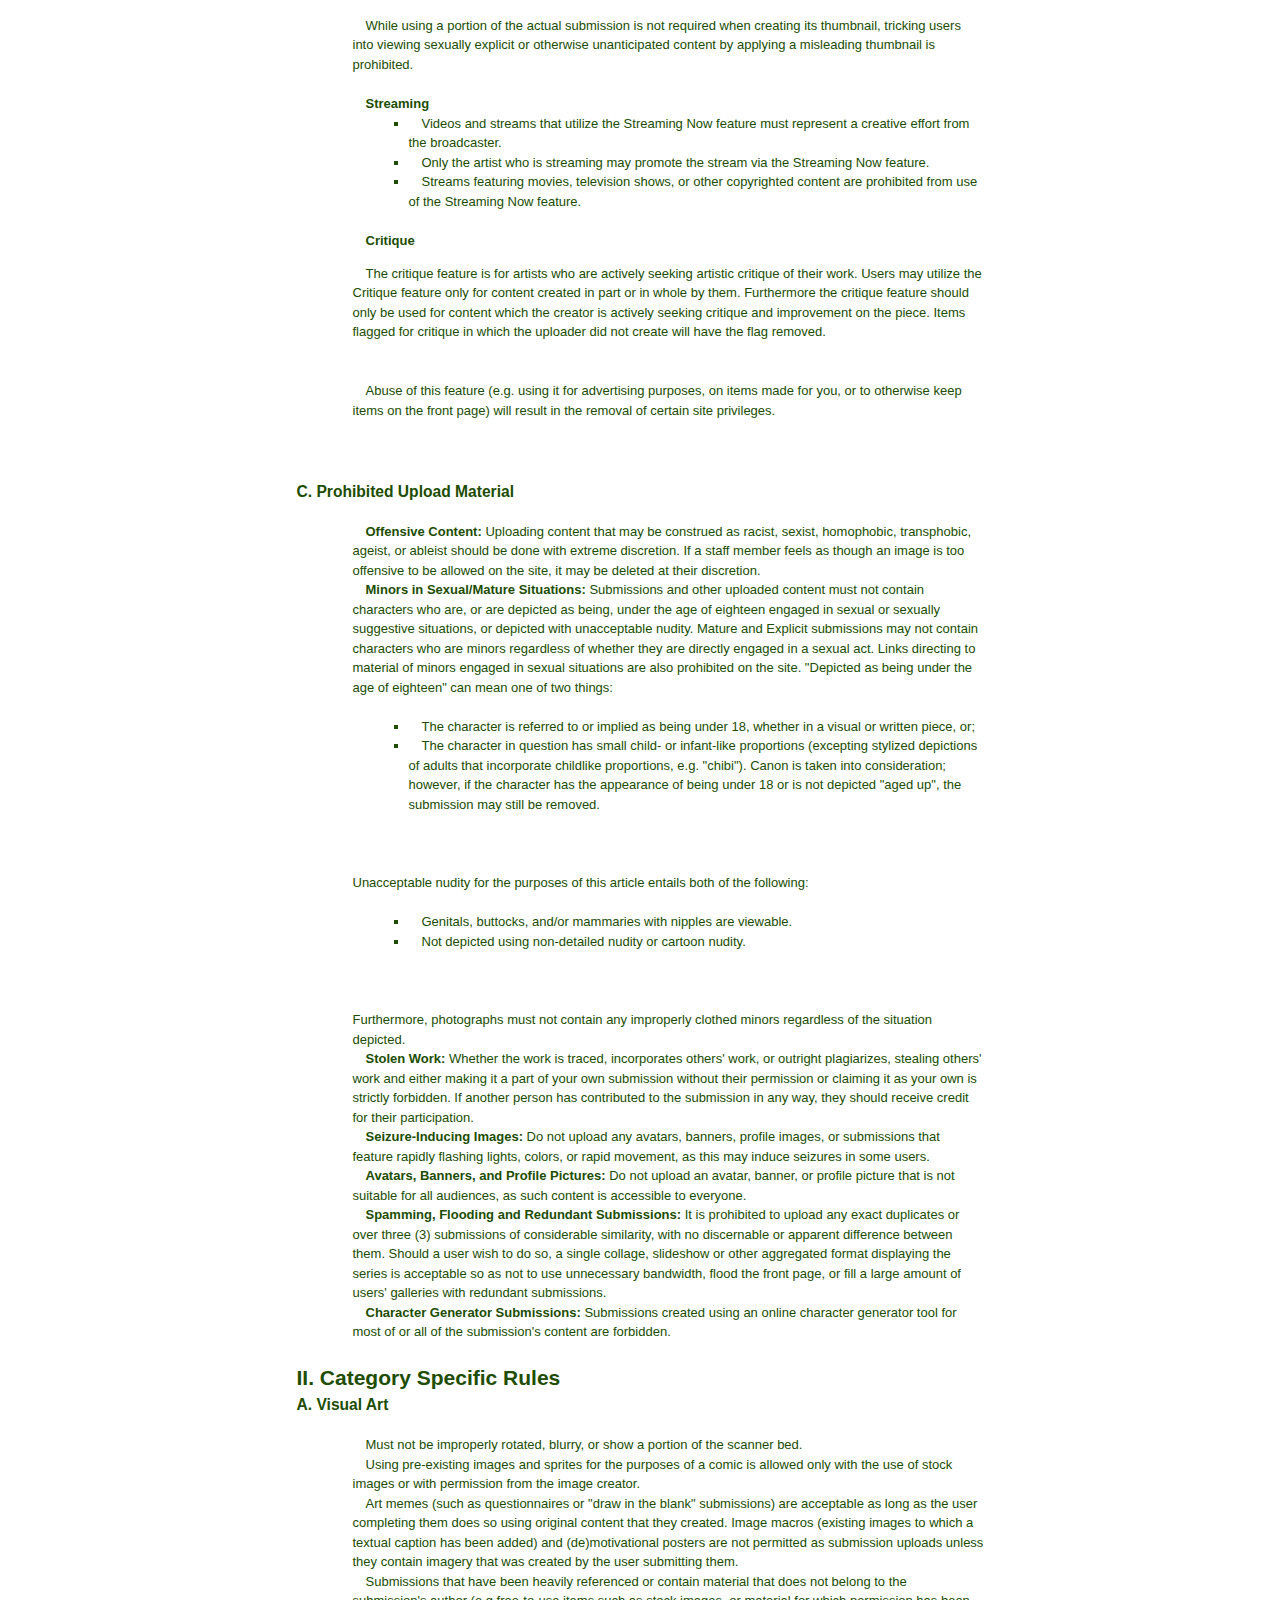
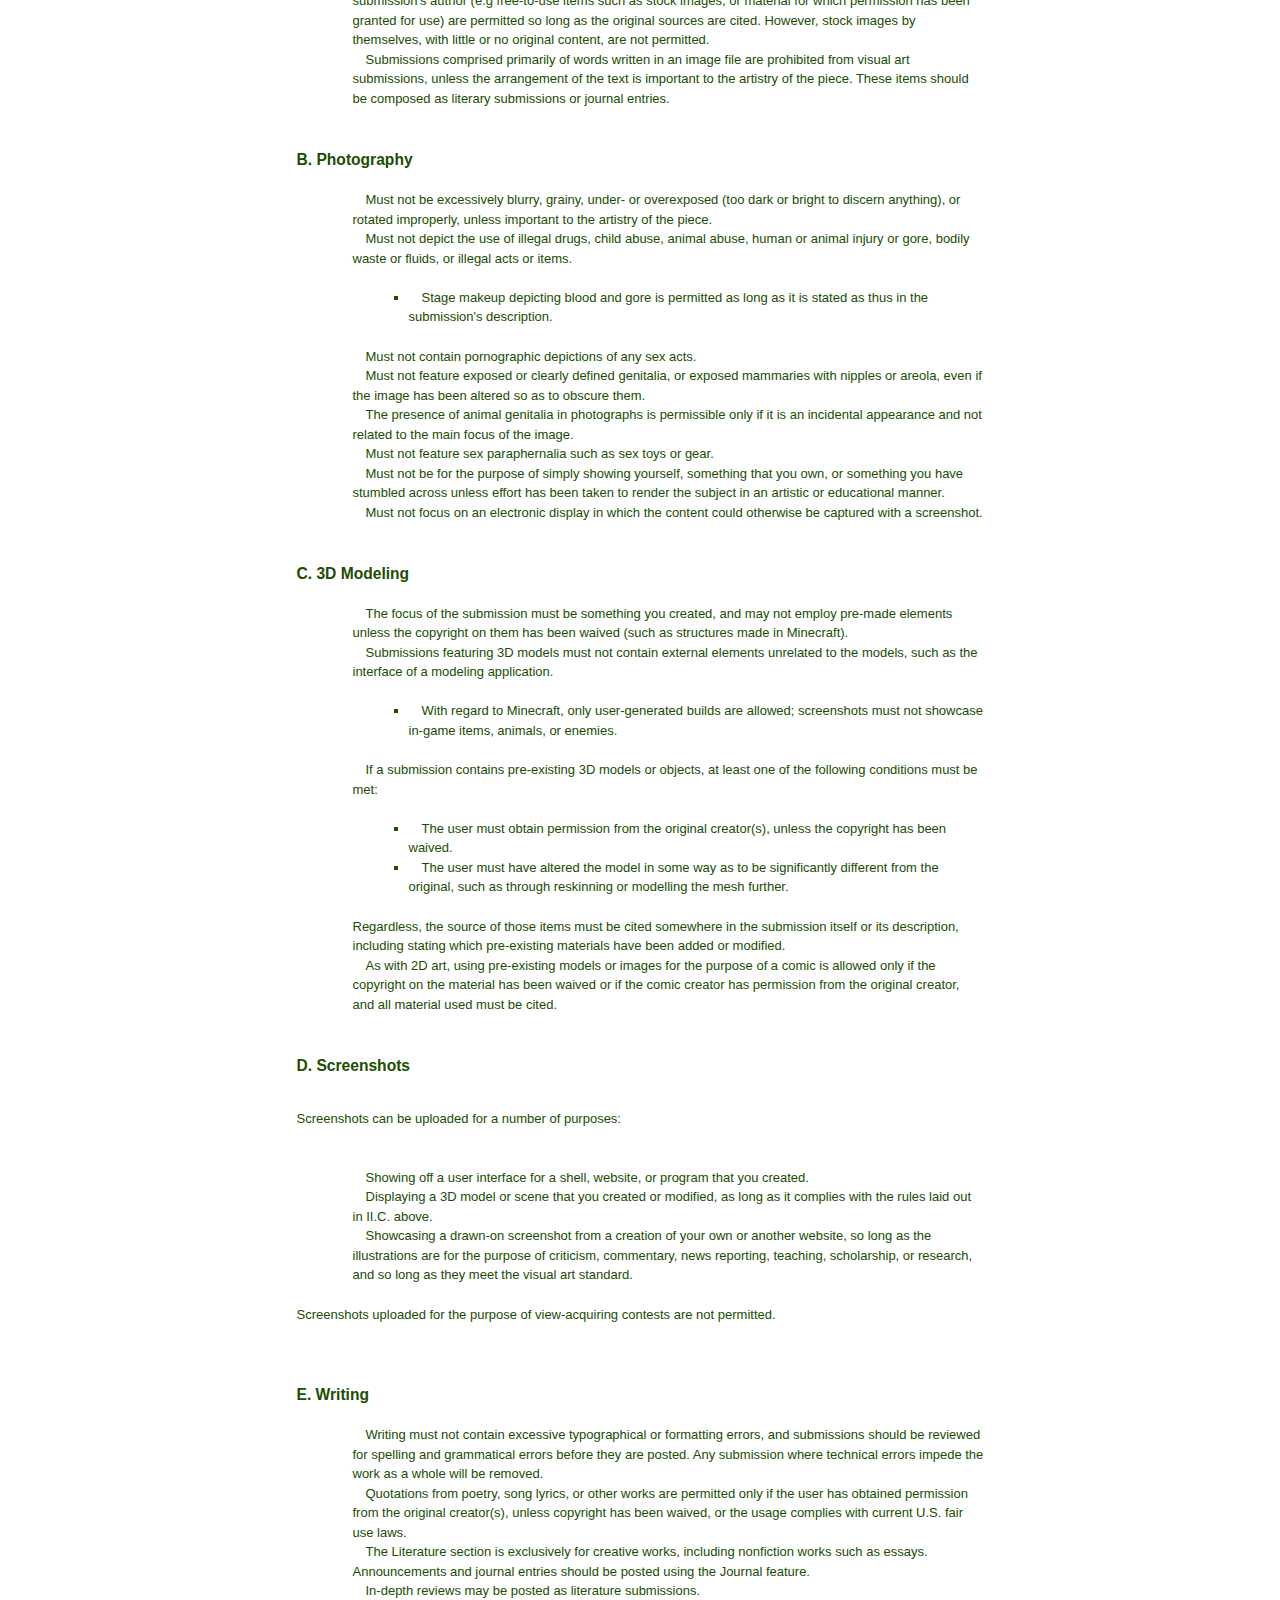
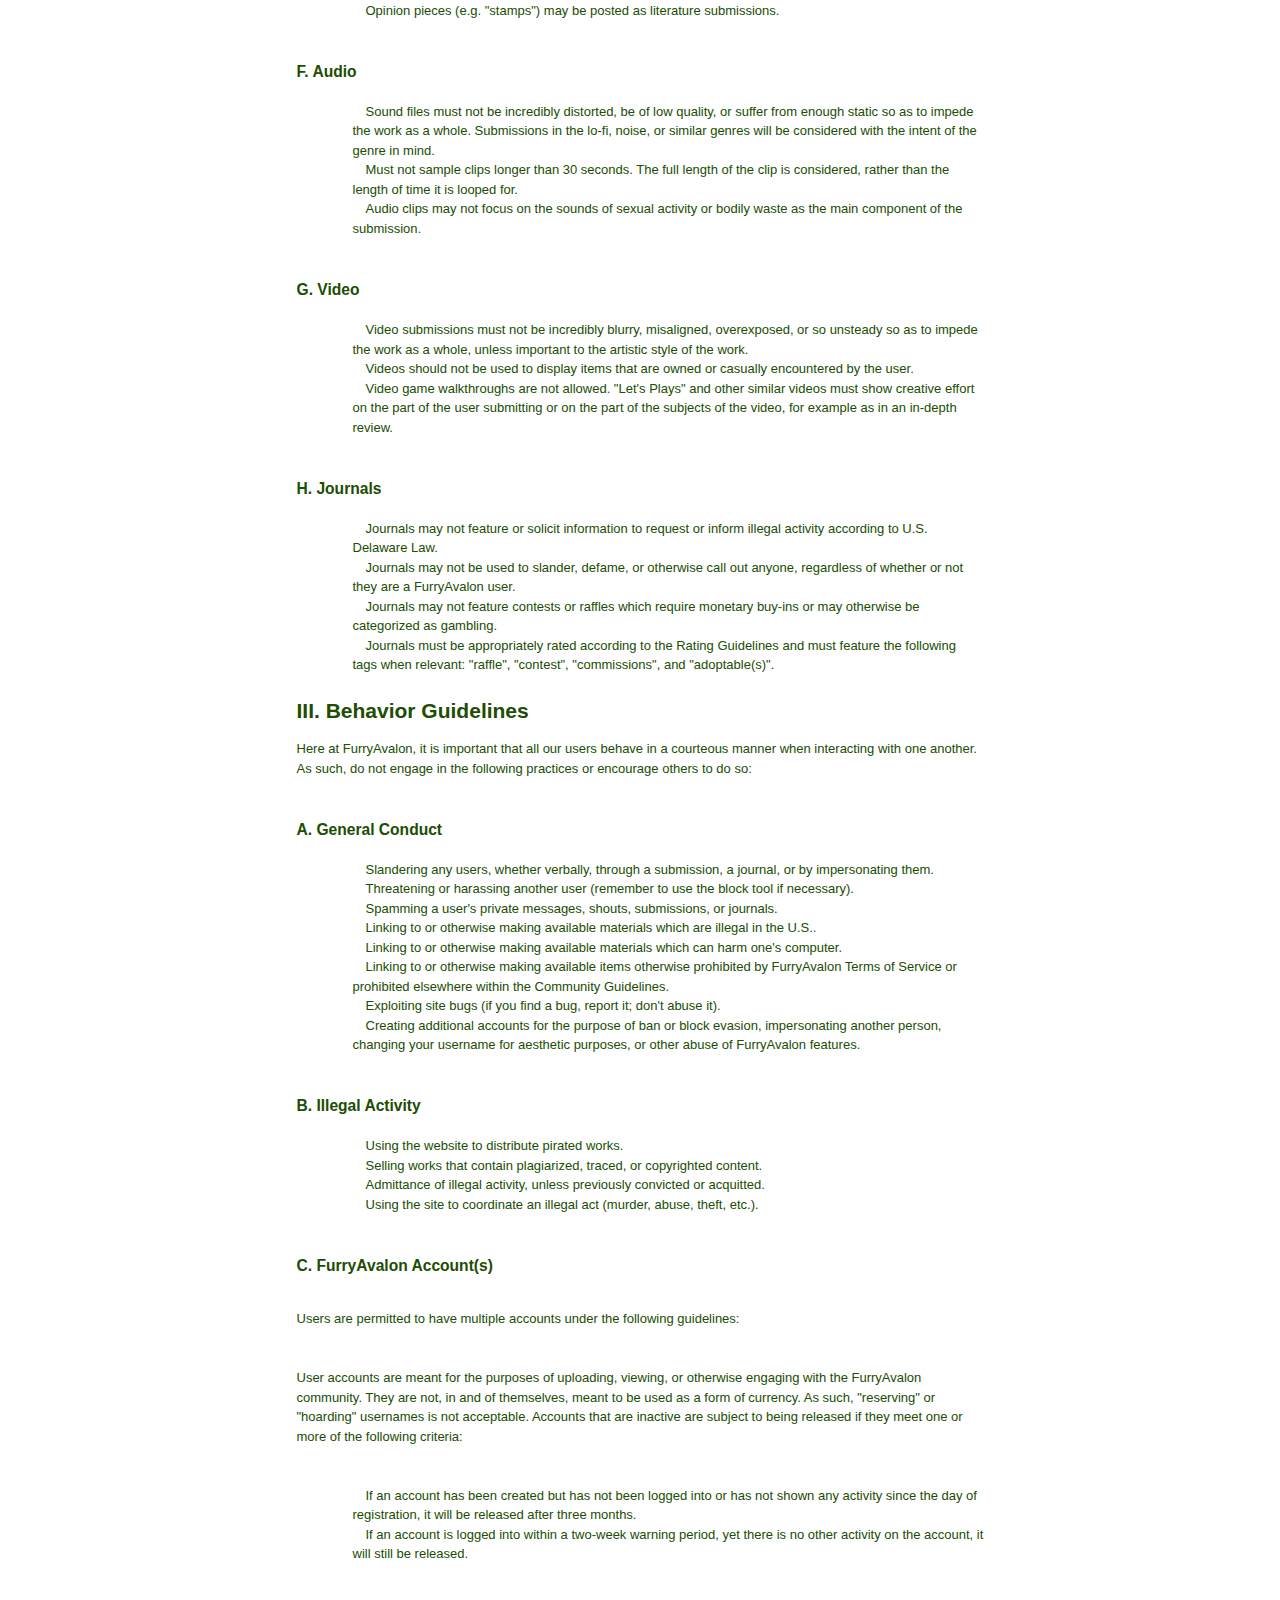
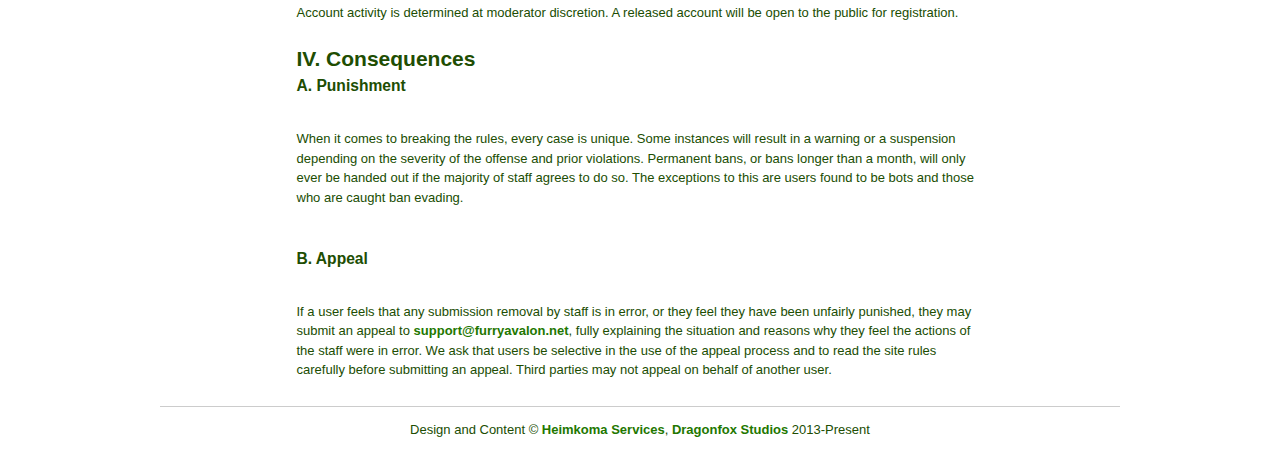
==== commit 9c6b601a: "Add policy headers" ====
--- a/policy/index.html
+++ b/policy/index.html
@@ -35,6 +35,15 @@
 				<div class="grid_2">
 					<a href="about.html">About Us</a>
 				</div>
+								        <div class="grid_2 dropdown">
+                                        <a href="">Policies <small>v</small></a>
+
+                                        <ul>
+                                                <li><a href="index.html" target="_blank">Policy Home</a></li>
+												<li><a href="copyright.html" target="_blank">Copyright Policy</a></li>
+                                                <li><a href="sconduct.html" target="_blank">Staff Conduct</a></li>
+                                        </ul>
+                                </div>
 			</div>
 		</nav>
 		<div class="container_16">
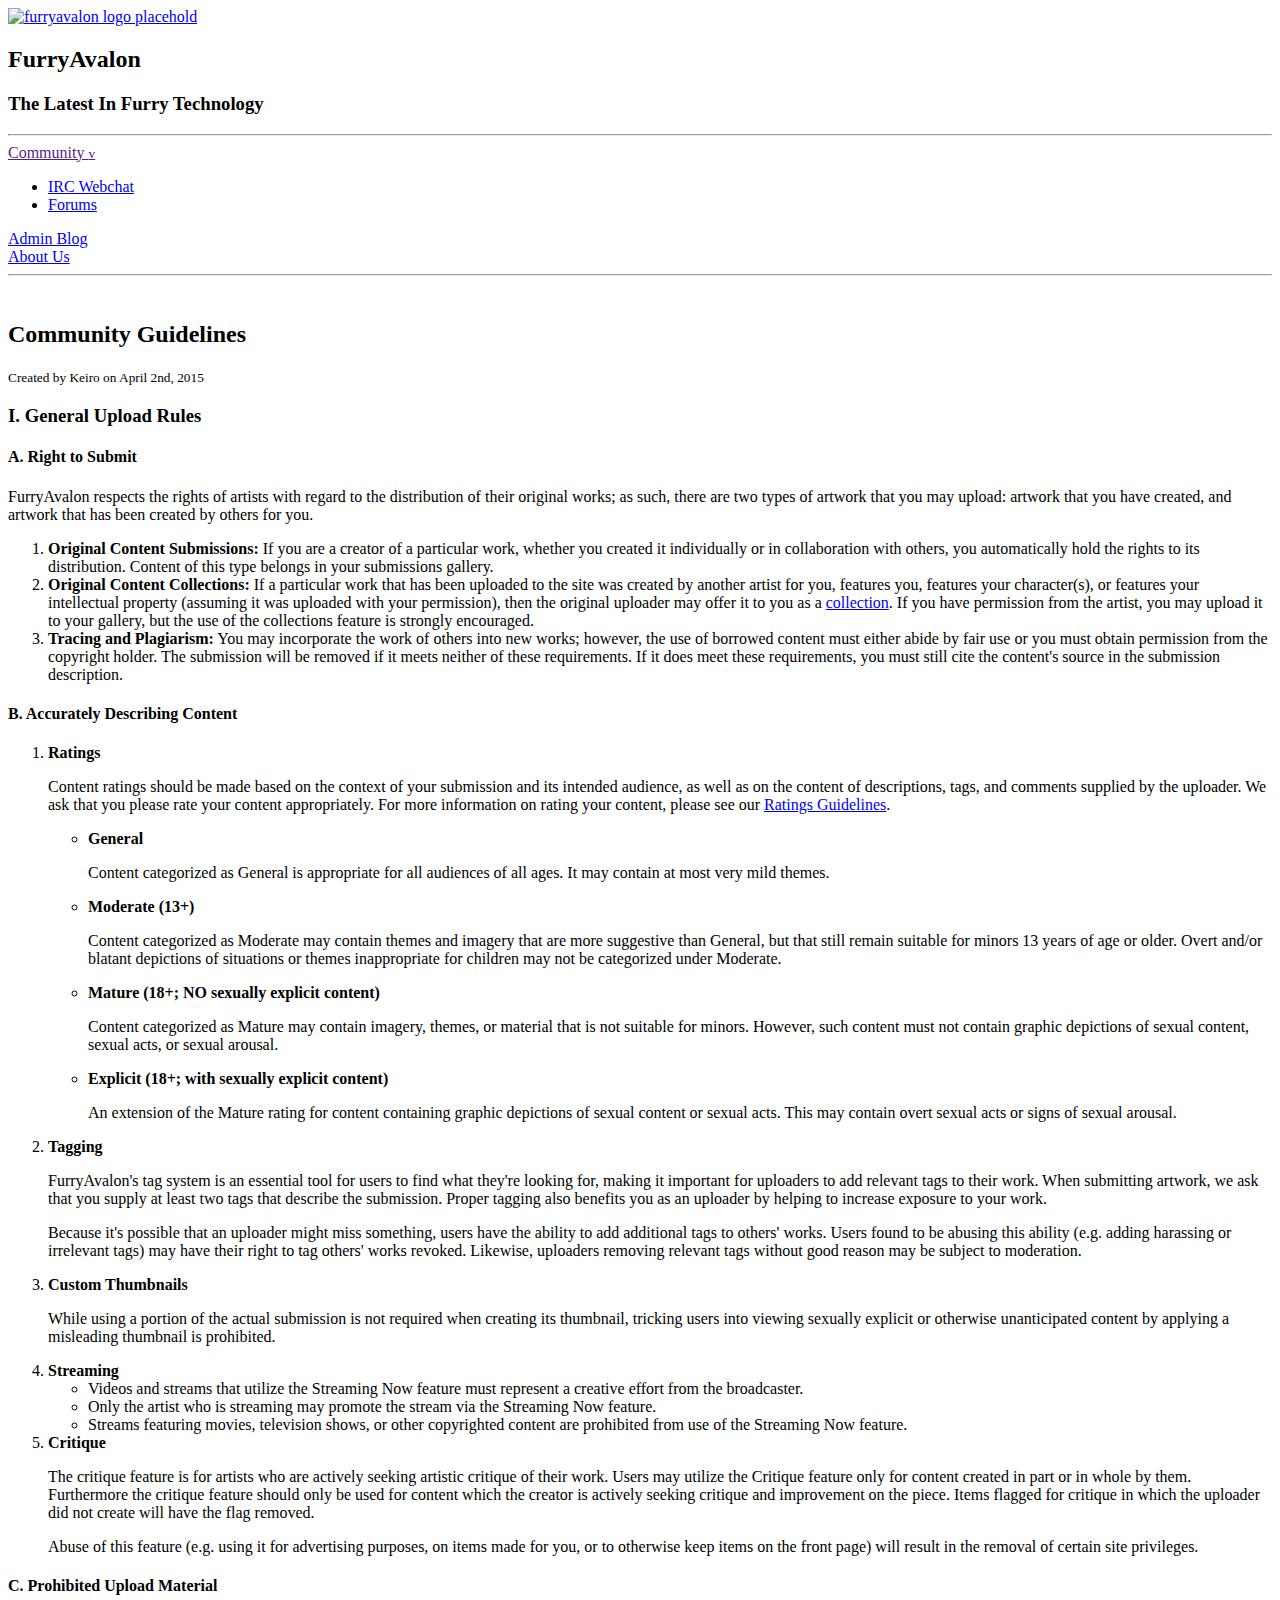
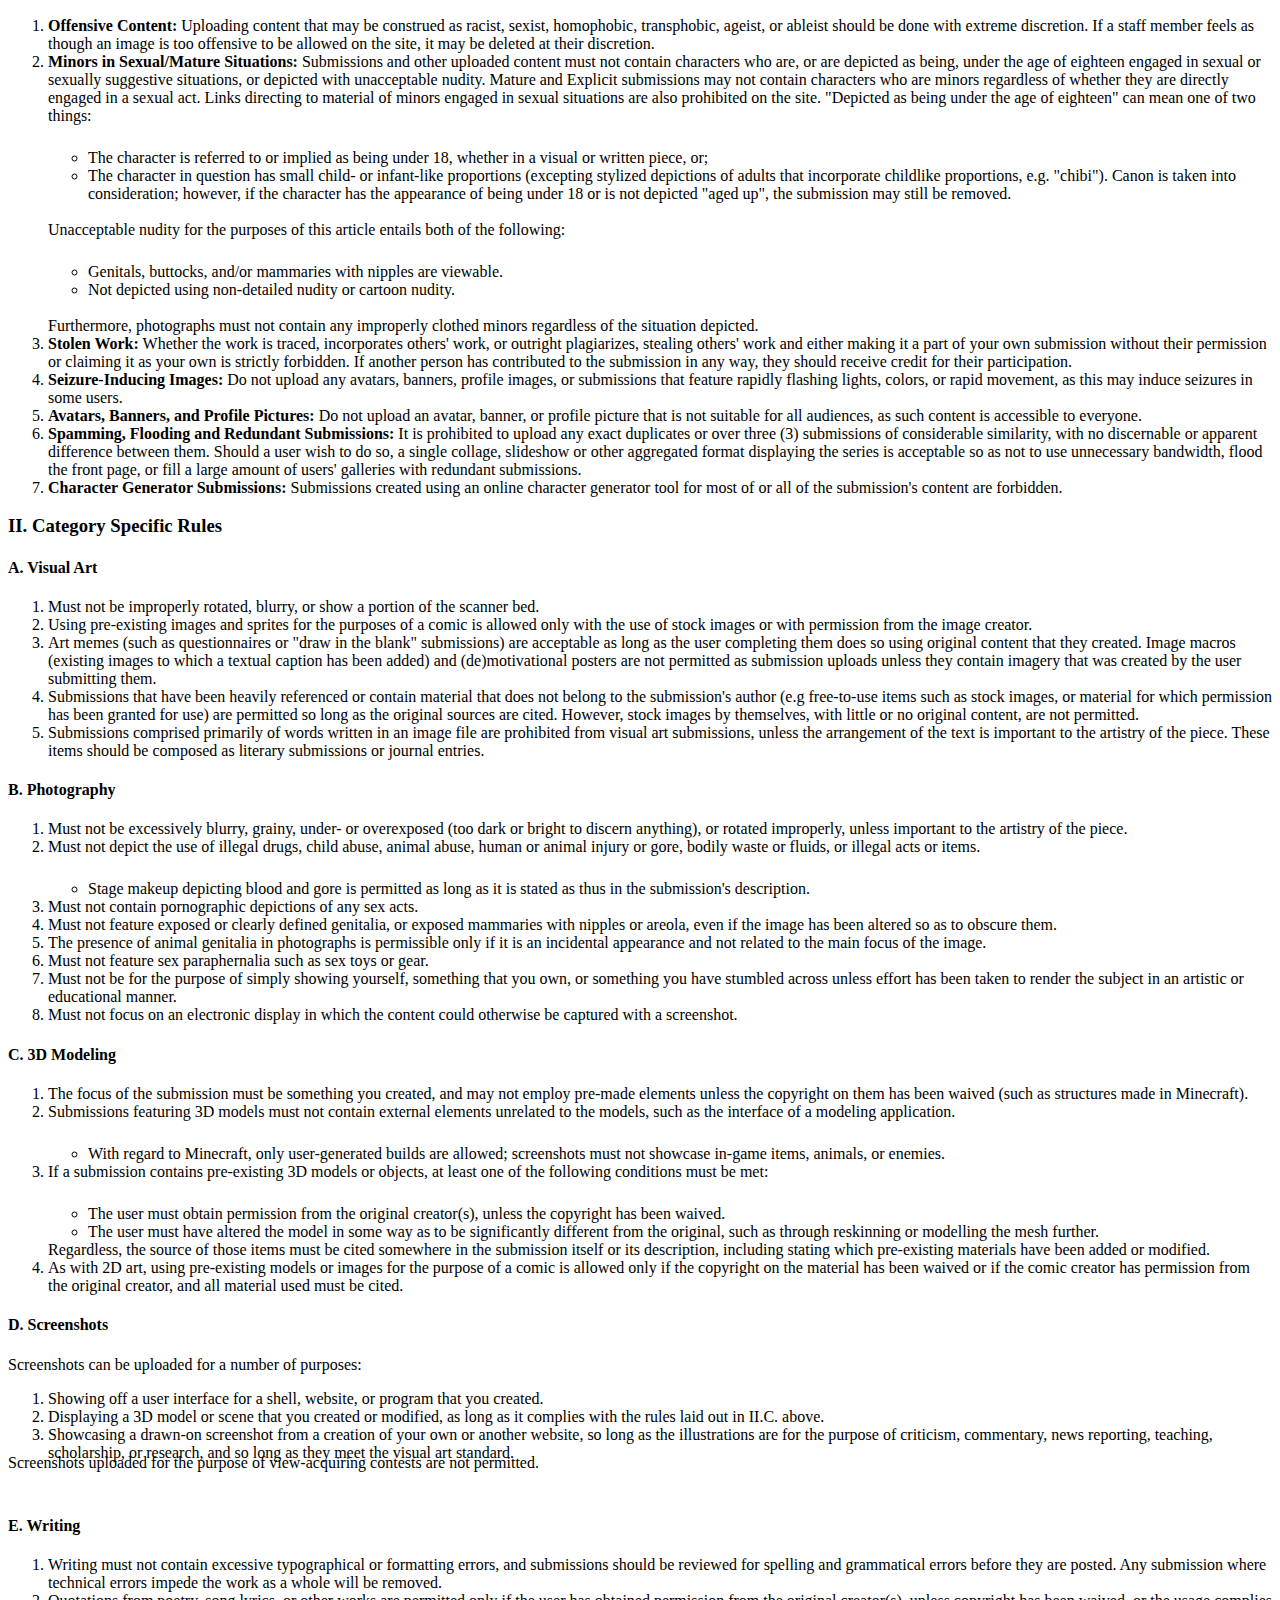
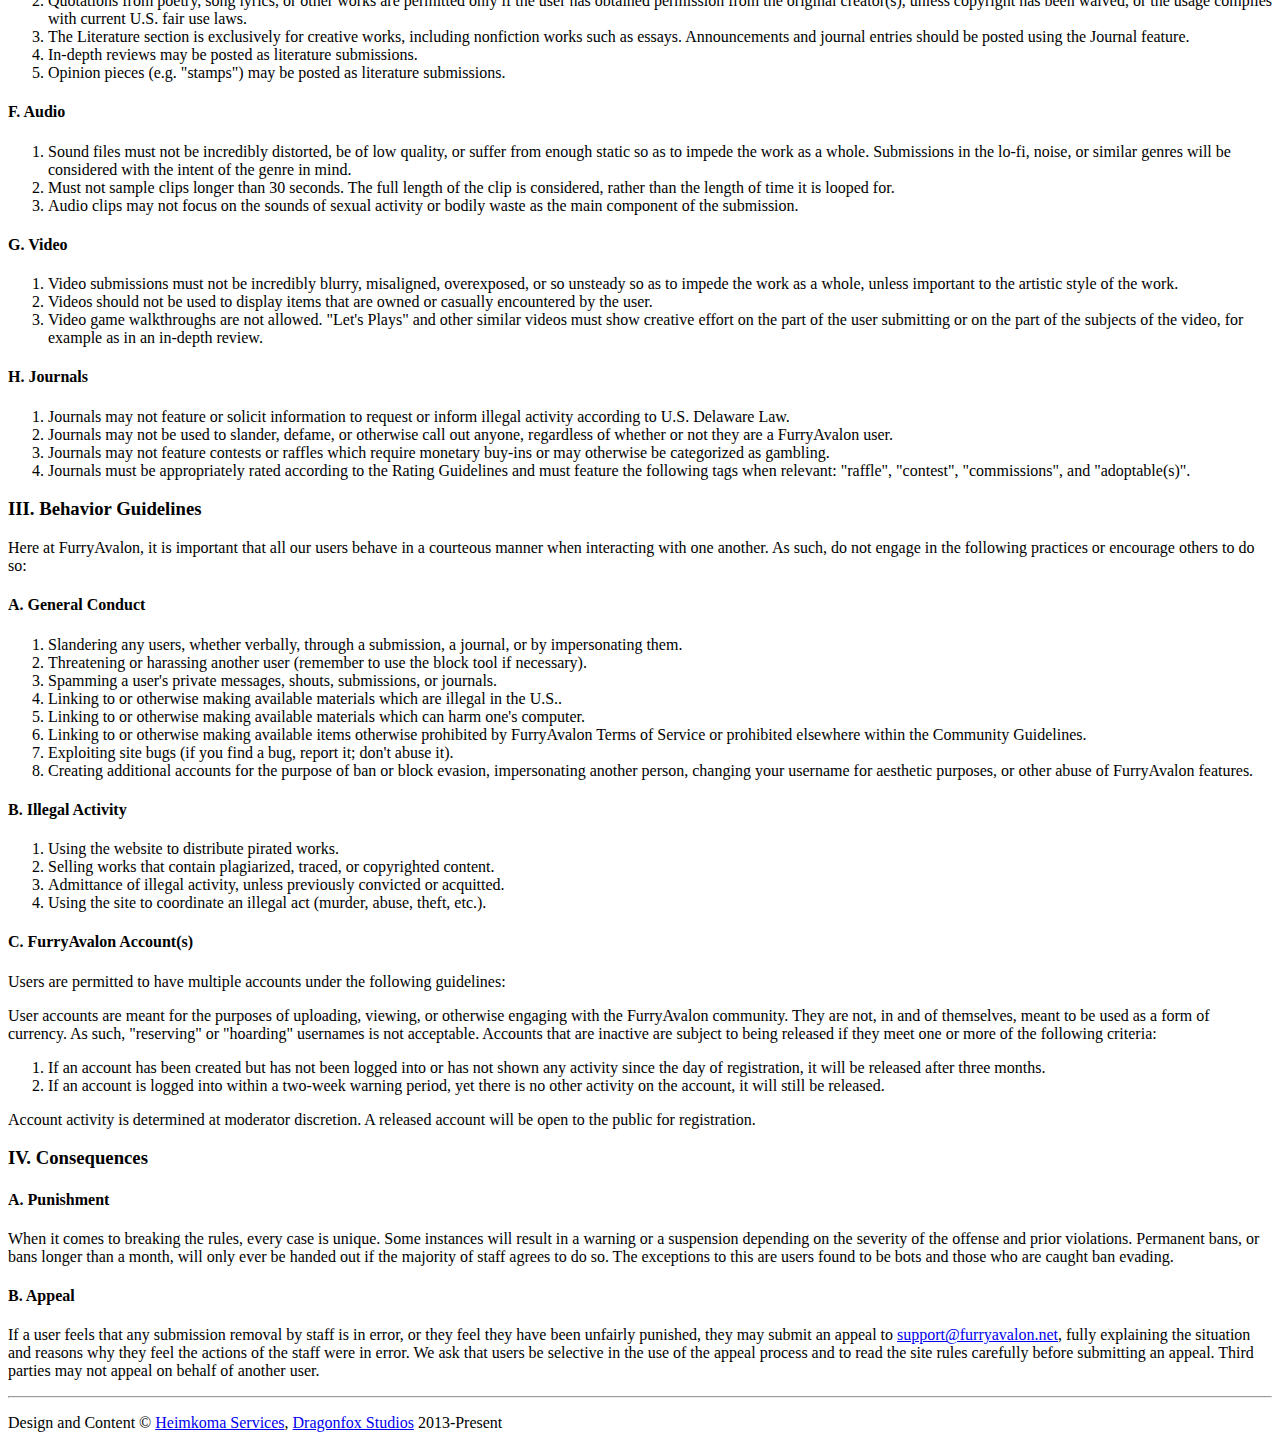
==== commit aca57619: "Replace current code with CodeIgniter" ====
--- a/policy/index.html
+++ b/policy/index.html
@@ -35,15 +35,6 @@
 				<div class="grid_2">
 					<a href="about.html">About Us</a>
 				</div>
-								        <div class="grid_2 dropdown">
-                                        <a href="">Policies <small>v</small></a>
-
-                                        <ul>
-                                                <li><a href="index.html" target="_blank">Policy Home</a></li>
-												<li><a href="copyright.html" target="_blank">Copyright Policy</a></li>
-                                                <li><a href="sconduct.html" target="_blank">Staff Conduct</a></li>
-                                        </ul>
-                                </div>
 			</div>
 		</nav>
 		<div class="container_16">
